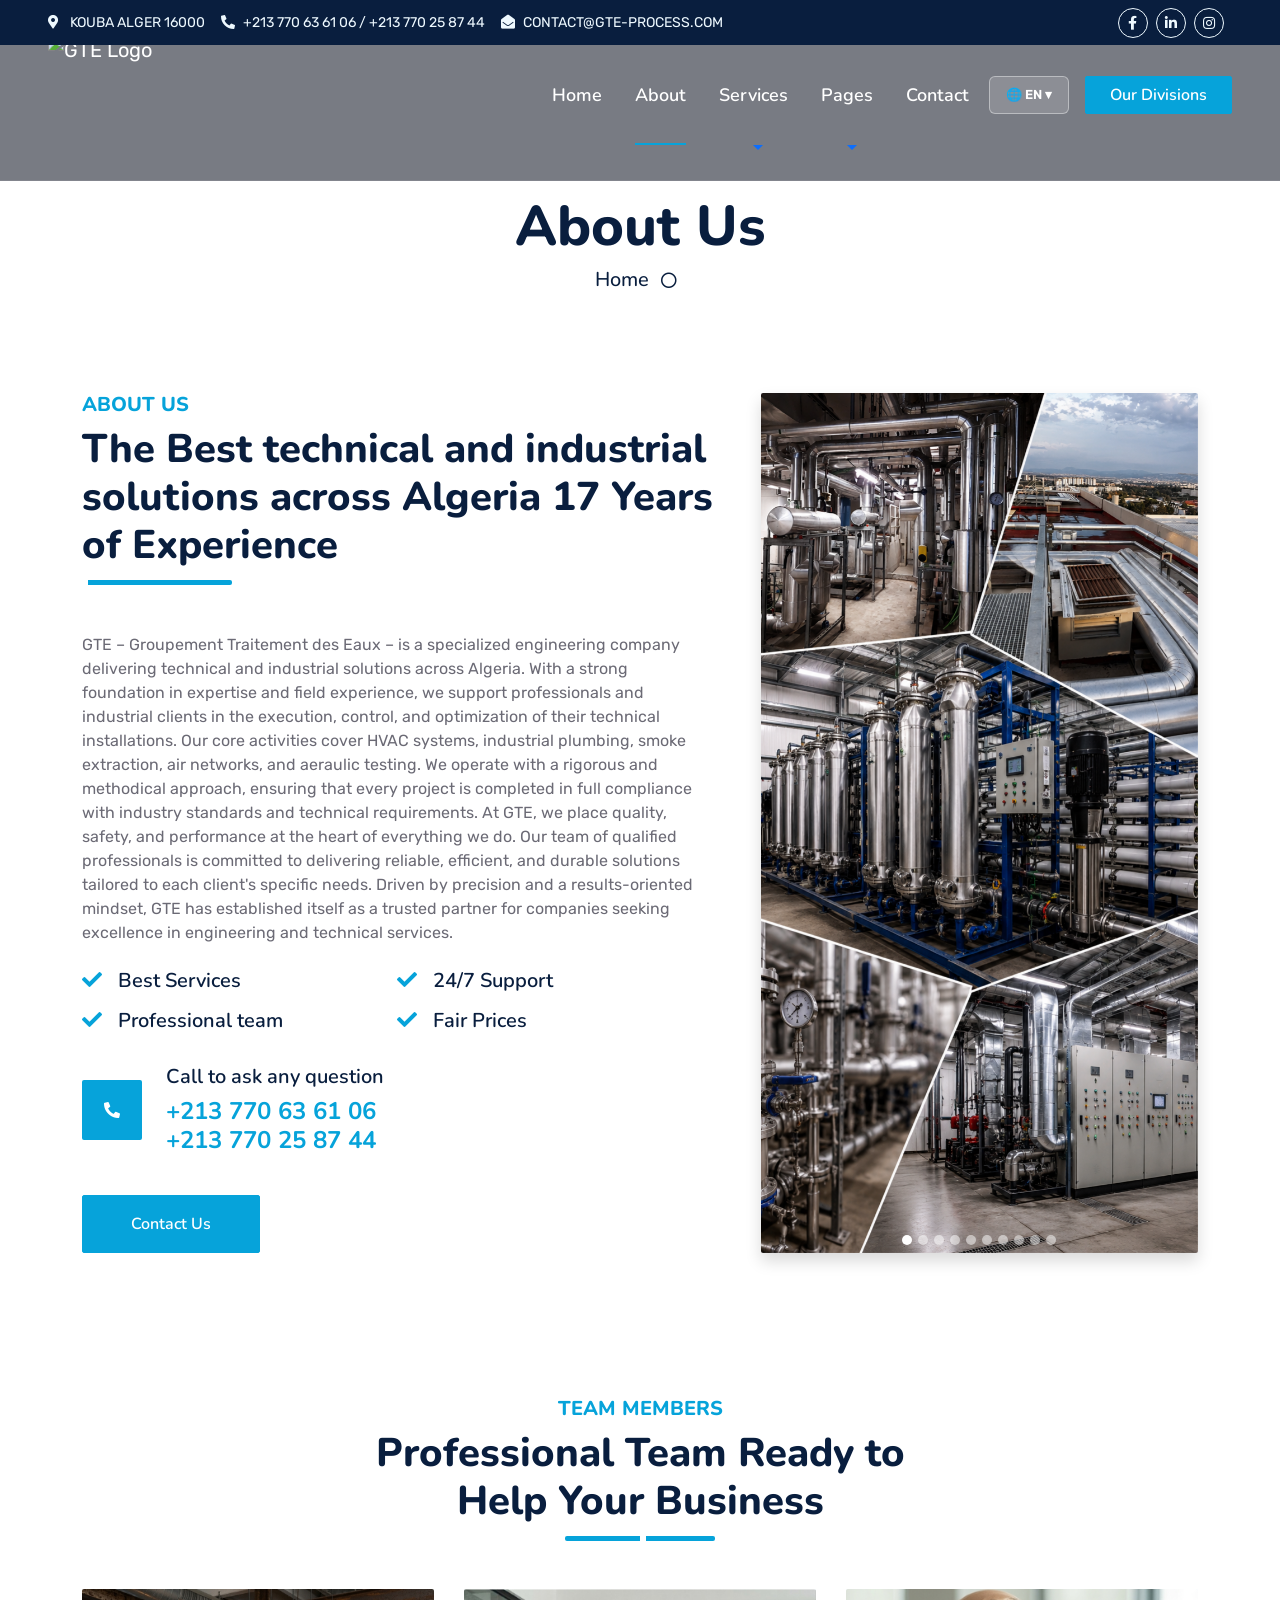
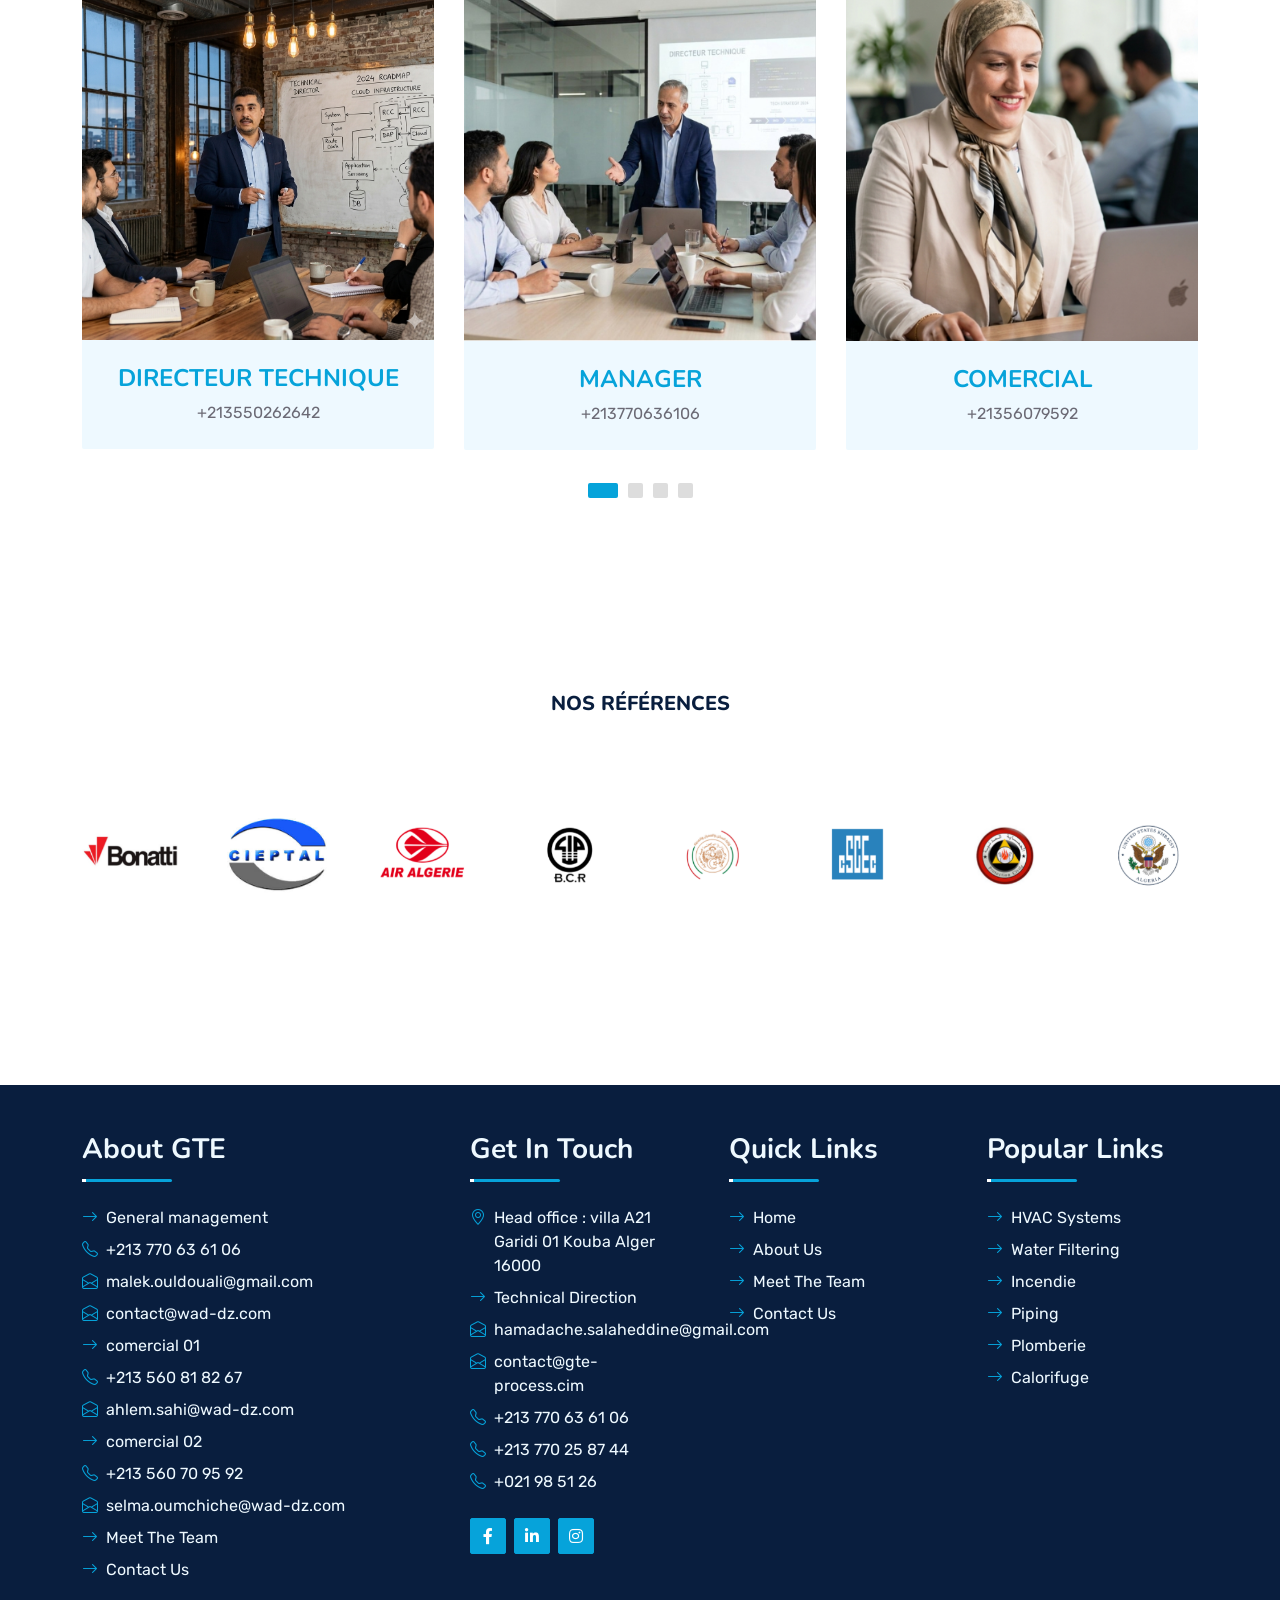
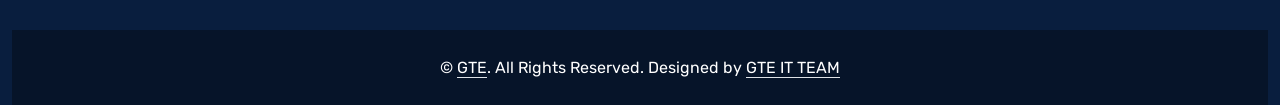
==== about.html @ 1a485844 "quick links fixed" ====
<!DOCTYPE html>
<html lang="en">

<head>
    <meta charset="utf-8">
    <title>about</title>
    <meta content="width=device-width, initial-scale=1.0" name="viewport">
    <meta content="Free HTML Templates" name="keywords">
    <meta content="Free HTML Templates" name="description">

    <!-- Favicon -->
    <link href="img/favicon.ico" rel="icon">

    <!-- Google Web Fonts -->
    <link rel="preconnect" href="https://fonts.googleapis.com">
    <link rel="preconnect" href="https://fonts.gstatic.com" crossorigin>
    <link href="https://fonts.googleapis.com/css2?family=Nunito:wght@400;600;700;800&family=Rubik:wght@400;500;600;700&display=swap" rel="stylesheet">

    <!-- Icon Font Stylesheet -->
    <link href="https://cdnjs.cloudflare.com/ajax/libs/font-awesome/5.10.0/css/all.min.css" rel="stylesheet">
    <link href="https://cdn.jsdelivr.net/npm/bootstrap-icons@1.4.1/font/bootstrap-icons.css" rel="stylesheet">

    <!-- Libraries Stylesheet -->
    <link href="lib/owlcarousel/assets/owl.carousel.min.css" rel="stylesheet">
    <link href="lib/animate/animate.min.css" rel="stylesheet">

    <!-- Customized Bootstrap Stylesheet -->
    <link href="css/bootstrap.min.css" rel="stylesheet">
    <!-- Template Stylesheet -->
    <link href="css/style.css" rel="stylesheet">
    <!-- ===== Android / mobile responsive enhancements (non-structural, CSS only) ===== -->
    <style id="gte-mobile-enhancements">
        /* Prevent horizontal scrolling and keep media inside the viewport */
        @media (max-width: 991.98px) {
            html { -webkit-text-size-adjust: 100%; }
            body { overflow-x: hidden; }
            img, video, iframe, table { max-width: 100%; }
            .container, .container-fluid { padding-left: 16px; padding-right: 16px; }

            /* Logo scales down so the header stays compact on phones */
            .navbar-logo { height: 70px !important; }
            .navbar.custom-navbar,
            nav.navbar { padding-left: 1rem !important; padding-right: 1rem !important; }

            /* Collapsed (hamburger) menu: solid, readable, scrollable for long lists */
            .navbar-collapse {
                background: #1a2e4a;
                border-radius: 12px;
                margin-top: 12px;
                padding: 8px 14px 14px;
                max-height: 78vh;
                overflow-y: auto;
                -webkit-overflow-scrolling: touch;
                box-shadow: 0 12px 40px rgba(0,0,0,.45);
            }
            .navbar-nav .nav-link { padding-top: 11px !important; padding-bottom: 11px !important; }
            .navbar .dropdown-menu { background: rgba(255,255,255,.06); border: 0; }
            .navbar .dropdown-item { white-space: normal; }

            /* Oversized display headings rescaled so text never overflows on small screens */
            .display-1 { font-size: 2.3rem !important; line-height: 1.18; word-wrap: break-word; }
            .display-2 { font-size: 2.0rem !important; line-height: 1.18; }
            .display-3 { font-size: 1.85rem !important; line-height: 1.2; }
            .display-4 { font-size: 1.7rem !important; line-height: 1.2; }

            /* Hero carousel caption: keep content padded and CTAs stacked neatly */
            .carousel-caption { padding-left: 14px; padding-right: 14px; }
            .carousel-caption .btn { margin-bottom: 8px; }

            /* Embedded maps / videos get a sensible mobile height */
            iframe[src*="google.com/maps"],
            iframe[src*="youtube.com"],
            iframe.h-100 { min-height: 280px; }
        }

        @media (max-width: 575.98px) {
            .navbar-logo { height: 58px !important; }
            .display-1 { font-size: 1.85rem !important; }
            .display-2 { font-size: 1.7rem !important; }
            .display-3 { font-size: 1.55rem !important; }
            .display-4 { font-size: 1.45rem !important; }
            h1, .h1 { font-size: 1.7rem; }
            h2, .h2 { font-size: 1.4rem; }
            .carousel-caption h5 { font-size: 0.85rem; }
            /* Stack hero buttons full-width for easier tapping */
            .carousel-caption .btn { display: block; width: 100%; margin-right: 0 !important; }
        }
    </style>
    <!-- ===== end mobile responsive enhancements ===== -->

    <!-- Translation overlay styles -->
    <style>
        #translate-overlay {
            display: none; position: fixed; inset: 0;
            background: rgba(9,30,62,0.55); z-index: 99990;
            align-items: center; justify-content: center;
            flex-direction: column; gap: 16px; backdrop-filter: blur(3px);
        }
        #translate-overlay.active { display: flex; }
        #translate-overlay .tl-spinner {
            width: 48px; height: 48px;
            border: 4px solid rgba(255,255,255,0.2);
            border-top-color: #fff; border-radius: 50%;
            animation: tl-spin 0.7s linear infinite;
        }
        #translate-overlay p { color:#fff; font-family:'Rubik',sans-serif; font-size:0.95rem; margin:0; letter-spacing:1px; }
        @keyframes tl-spin { to { transform: rotate(360deg); } }
    </style>

    <!-- About slideshow sizing (fills the same box as the old single image) -->
    <style id="gte-about-slideshow">
        #about-carousel,
        #about-carousel .carousel-inner,
        #about-carousel .carousel-item { height: 100%; }
        #about-carousel .carousel-item img { width: 100%; height: 100%; object-fit: cover; }
        #about-carousel .carousel-indicators { margin-bottom: .5rem; }
        #about-carousel .carousel-indicators [data-bs-target] {
            width: 10px; height: 10px; border-radius: 50%; border: 0;
        }
    </style>

    <!-- Team slideshow dots (matches the testimonial carousel style) -->
    <style id="gte-team-carousel">
        .team-carousel .owl-dots {
            margin-top: 25px; display: flex; align-items: center; justify-content: center;
        }
        .team-carousel .owl-dot {
            margin: 0 5px; width: 15px; height: 15px;
            background: #DDDDDD; border-radius: 2px; transition: .5s;
        }
        .team-carousel .owl-dot.active { width: 30px; background: var(--primary); }
        .team-carousel .team-item { margin-bottom: 8px; }
    </style>

</head>

<body>
    <!-- Translation Loading Overlay -->
    <div id="translate-overlay">
        <div class="tl-spinner"></div>
        <p id="translate-overlay-msg">Translating…</p>
    </div>

    <!-- Spinner Start -->
    <div id="spinner" class="show bg-dark position-fixed translate-middle w-100 vh-100 top-50 start-50 d-flex align-items-center justify-content-center">
        <div class="spinner"></div>
    </div>
    <!-- Spinner End -->


    <!-- Topbar Start -->
    <div class="container-fluid bg-dark px-5 d-none d-lg-block">
        <div class="row gx-0">
            <div class="col-lg-8 text-center text-lg-start mb-2 mb-lg-0">
                <div class="d-inline-flex align-items-center" style="height: 45px;">
                    <small class="me-3 text-light"><i class="fa fa-map-marker-alt me-2"></i>   KOUBA ALGER 16000</small>
                    <small class="me-3 text-light"><i class="fa fa-phone-alt me-2"></i>+213 770 63 61 06 / +213 770 25 87 44</small>
                    <small class="text-light"><i class="fa fa-envelope-open me-2"></i>CONTACT@GTE-PROCESS.COM</small>
                </div>
            </div>
            <div class="col-lg-4 text-center text-lg-end">
                <div class="d-inline-flex align-items-center" style="height: 45px;">
                    
                    <a class="btn btn-sm btn-outline-light btn-sm-square rounded-circle me-2" href="https://www.facebook.com/share/1PMKxYqSga/"><i class="fab fa-facebook-f fw-normal"></i></a>
                    <a class="btn btn-sm btn-outline-light btn-sm-square rounded-circle me-2" href="https://www.linkedin.com/in/salah-eddine-hamadache-89418013b?utm_source=share_via&utm_content=profile&utm_medium=member_android"><i class="fab fa-linkedin-in fw-normal"></i></a>
                    <a class="btn btn-sm btn-outline-light btn-sm-square rounded-circle me-2" href="https://www.instagram.com/gteengineering1?igsh=YXU2MHc0aWx3aDNh"><i class="fab fa-instagram fw-normal"></i></a>
                    
                </div>
            </div>
        </div>
    </div>
    <!-- Topbar End -->


    <!-- Navbar Start -->
    <div class="container-fluid position-relative p-1" style="z-index: 9;">
        <nav class="navbar navbar-expand-lg navbar-dark custom-navbar px-5 py-4 fixed-top">
    <a href="index.html" class="navbar-brand d-flex align-items-center">
        <img src="img/lg fin.png" alt="GTE Logo" class="navbar-logo" style="height: 120px;">
    </a>

    <button class="navbar-toggler" type="button" data-bs-toggle="collapse" data-bs-target="#navbarCollapse">
        <span class="navbar-toggler-icon"></span>
    </button>

    <div class="collapse navbar-collapse" id="navbarCollapse">
        <div class="navbar-nav ms-auto py-0">
            <a href="index.html" class="nav-item nav-link">Home</a>
            <a href="about.html" class="nav-item nav-link active">About</a>

            <!-- ── SERVICES DROPDOWN ── -->
            <div class="nav-item dropdown">
                <a href="" class="nav-link dropdown-toggle" data-bs-toggle="dropdown">Services</a>
                <div class="dropdown-menu m-0">
                    <a href="hvac.html" class="dropdown-item ">HVAC Systems</a>
                    <a href="waterfiltering.html" class="dropdown-item">Water Treatment</a>
                    <a href="incendie.html" class="dropdown-item">Incendie</a>
                    <a href="calorifuge.html" class="dropdown-item">Calorifuge</a>
                    <a href="plomberie.html" class="dropdown-item">Plomberie</a>
                    <a href="piping.html" class="dropdown-item">Piping</a>
                </div>
            </div>
            <!-- ── END SERVICES DROPDOWN ── -->

            <div class="nav-item dropdown">
                <a href="#" class="nav-link dropdown-toggle" data-bs-toggle="dropdown">Pages</a>
                <div class="dropdown-menu custom-dropdown m-0">
                    <a href="feature.html" class="dropdown-item">Features</a>
                    <a href="team.html" class="dropdown-item">Team</a>
                    <a href="about.html" class="dropdown-item">Free Quote</a>
                    <a href="gallary.html" class="dropdown-item">Gallery</a>
                </div>
            </div>

            <a href="contact.html" class="nav-item nav-link">Contact</a>
        </div>

                <!-- Language Switcher (EN / FR only) -->
                <div style="position:relative; margin-left:12px; z-index:99999;">
                    <button id="langBtn"
                        onclick="var m=document.getElementById('gteLangMenu'); m.style.display=m.style.display==='block'?'none':'block'"
                        style="background:rgba(255,255,255,0.15);
                               border:1px solid rgba(255,255,255,0.4);
                               color:#fff; border-radius:6px;
                               padding:8px 16px; font-size:13px;
                               font-weight:600; cursor:pointer;">
                        🌐 EN ▾
                    </button>
                    <div id="gteLangMenu"
                        style="display:none; position:absolute; top:calc(100% + 8px); right:0;
                               background:#1a2e4a; border:1px solid rgba(255,255,255,0.2);
                               border-radius:10px; min-width:150px; z-index:99999;
                               box-shadow:0 12px 40px rgba(0,0,0,0.6); overflow:hidden;">
                        <a href="javascript:void(0)" onclick="switchLang('en')"
                            style="display:block; padding:13px 18px; color:#fff; font-size:14px;
                                   text-decoration:none; border-bottom:1px solid rgba(255,255,255,0.1);">
                            🇬🇧 &nbsp; English
                        </a>
                        <a href="javascript:void(0)" onclick="switchLang('fr')"
                            style="display:block; padding:13px 18px; color:#fff;
                                   font-size:14px; text-decoration:none;">
                            🇫🇷 &nbsp; Français
                        </a>
                    </div>
                </div>

        <a href="https://wad-dz.com/" target="_blank" class="btn btn-primary ms-3 px-4">
            Our Divisions
        </a>
    </div>
</nav>

        
            <div class="row py-5">
                <div class="col-12 pt-lg-5 mt-lg-5 text-center">
                    <h1 class="display-4 text-dark animated zoomIn">About Us</h1>
                    <a href="" class="h5 text-dark">Home</a>
                    <i class="far fa-circle text-dark px-2"></i>
                    
                </div>
            </div>
        </div>
    </div>
    <!-- Navbar End -->


    <!-- Full Screen Search Start -->
    <div class="modal fade" id="searchModal" tabindex="-1">
        <div class="modal-dialog modal-fullscreen">
            <div class="modal-content" style="background: rgba(9, 30, 62, .7);">
                <div class="modal-header border-0">
                    <button type="button" class="btn bg-white btn-close" data-bs-dismiss="modal" aria-label="Close"></button>
                </div>
                <div class="modal-body d-flex align-items-center justify-content-center">
                    <div class="input-group" style="max-width: 600px;">
                        <input type="text" class="form-control bg-transparent border-primary p-3" placeholder="Type search keyword">
                        <button class="btn btn-primary px-4"><i class="bi bi-search"></i></button>
                    </div>
                </div>
            </div>
        </div>
    </div>
    <!-- Full Screen Search End -->


    <!-- About Start -->
    <div class="container-fluid py-5 wow fadeInUp" data-wow-delay="0.1s">
        <div class="container py-">
            <div class="row g-5">
                <div class="col-lg-7">
                    <div class="section-title position-relative pb-3 mb-5">
                        <h5 class="fw-bold text-primary text-uppercase">About Us</h5>
                        <h1 class="mb-0">The Best technical and industrial solutions across Algeria 17 Years of Experience</h1>
                    </div>
                    <p class="mb-4">GTE – Groupement Traitement des Eaux – is a specialized engineering company delivering technical and industrial solutions across Algeria. With a strong foundation in expertise and field experience, we support professionals and industrial clients in the execution, control, and optimization of their technical installations.

Our core activities cover HVAC systems, industrial plumbing, smoke extraction, air networks, and aeraulic testing. We operate with a rigorous and methodical approach, ensuring that every project is completed in full compliance with industry standards and technical requirements.

At GTE, we place quality, safety, and performance at the heart of everything we do. Our team of qualified professionals is committed to delivering reliable, efficient, and durable solutions tailored to each client's specific needs.

Driven by precision and a results-oriented mindset, GTE has established itself as a trusted partner for companies seeking excellence in engineering and technical services.</p>
                    <div class="row g-0 mb-3">
                        <div class="col-sm-6 wow zoomIn" data-wow-delay="0.2s">
                            <h5 class="mb-3"><i class="fa fa-check text-primary me-3"></i>Best Services</h5>
                            <h5 class="mb-3"><i class="fa fa-check text-primary me-3"></i>Professional team</h5>
                        </div>
                        <div class="col-sm-6 wow zoomIn" data-wow-delay="0.4s">
                            <h5 class="mb-3"><i class="fa fa-check text-primary me-3"></i>24/7 Support</h5>
                            <h5 class="mb-3"><i class="fa fa-check text-primary me-3"></i>Fair Prices</h5>
                        </div>
                    </div>
                    <div class="d-flex align-items-center mb-4 wow fadeIn" data-wow-delay="0.6s">
                        <div class="bg-primary d-flex align-items-center justify-content-center rounded" style="width: 60px; height: 60px;">
                            <i class="fa fa-phone-alt text-white"></i>
                        </div>
                        <div class="ps-4">
                            <h5 class="mb-2">Call to ask any question</h5>
                            <h4 class="text-primary mb-0">+213 770 63 61 06</h4>
                            <h4 class="text-primary mb-0">+213 770 25 87 44</h4>
                        </div>
                    </div>
                    <a href="quote.html" class="btn btn-primary py-3 px-5 mt-3 wow zoomIn" data-wow-delay="0.9s">Contact Us</a>
                </div>
                <div class="col-lg-5" style="min-height: 500px;">
                    <div class="position-relative h-100 wow zoomIn" data-wow-delay="0.9s">
                        <!-- Automatic image slideshow (crossfade, auto-advance every 4s) -->
                        <div id="about-carousel" class="carousel slide carousel-fade position-absolute w-100 h-100 rounded overflow-hidden shadow" data-bs-ride="carousel" data-bs-interval="4000">
                            <div class="carousel-indicators">
                                <button type="button" data-bs-target="#about-carousel" data-bs-slide-to="0" class="active" aria-current="true" aria-label="Slide 1"></button>
                                <button type="button" data-bs-target="#about-carousel" data-bs-slide-to="1" aria-label="Slide 2"></button>
                                <button type="button" data-bs-target="#about-carousel" data-bs-slide-to="2" aria-label="Slide 3"></button>
                                <button type="button" data-bs-target="#about-carousel" data-bs-slide-to="3" aria-label="Slide 4"></button>
                                <button type="button" data-bs-target="#about-carousel" data-bs-slide-to="4" aria-label="Slide 5"></button>
                                <button type="button" data-bs-target="#about-carousel" data-bs-slide-to="5" aria-label="Slide 6"></button>
                                <button type="button" data-bs-target="#about-carousel" data-bs-slide-to="6" aria-label="Slide 7"></button>
                                <button type="button" data-bs-target="#about-carousel" data-bs-slide-to="7" aria-label="Slide 8"></button>
                                <button type="button" data-bs-target="#about-carousel" data-bs-slide-to="8" aria-label="Slide 9"></button>
                                <button type="button" data-bs-target="#about-carousel" data-bs-slide-to="9" aria-label="Slide 10"></button>
                            </div>
                            <div class="carousel-inner">
                                <div class="carousel-item active"><img src="img/about-1.png" alt="GTE"></div>
                                <div class="carousel-item"><img src="img/about-2.jpg" alt="GTE"></div>
                                <div class="carousel-item"><img src="img/about-3.jpeg" alt="GTE"></div>
                                <div class="carousel-item"><img src="img/about-4.jpg" alt="GTE"></div>
                                <div class="carousel-item"><img src="img/about-5.jpeg" alt="GTE"></div>
                                <div class="carousel-item"><img src="img/about-6.jpg" alt="GTE"></div>
                                <div class="carousel-item"><img src="img/about-7.jpg" alt="GTE"></div>
                                <div class="carousel-item"><img src="img/about-8.jpg" alt="GTE"></div>
                                <div class="carousel-item"><img src="img/about-9.jpg" alt="GTE"></div>
                                <div class="carousel-item"><img src="img/about-10.jpg" alt="GTE"></div>
                                 <div class="carousel-item"><img src="img/about-11.jpg" alt="GTE"></div>
                                  <div class="carousel-item"><img src="img/about-12.jpg" alt="GTE"></div>
                                   <div class="carousel-item"><img src="img/about-13.jpg" alt="GTE"></div>
                                    <div class="carousel-item"><img src="img/about-14.jpeg" alt="GTE"></div>
                            </div>
                        </div>
                    </div>
                </div>
            </div>
        </div>
    </div>
    <!-- About End -->


    <!-- Team Start -->
    <div class="container-fluid py-5 wow fadeInUp" data-wow-delay="0.1s">
        <div class="container py-5">
            <div class="section-title text-center position-relative pb-3 mb-5 mx-auto" style="max-width: 600px;">
                <h5 class="fw-bold text-primary text-uppercase">Team Members</h5>
                <h1 class="mb-0">Professional Team Ready to Help Your Business</h1>
            </div>
            <div class="owl-carousel team-carousel wow fadeInUp" data-wow-delay="0.3s">
                <div class="team-item bg-light rounded overflow-hidden">
                    <div class="team-img position-relative overflow-hidden">
                        <img class="img-fluid w-100" src="img/DIRECTEUR TECH.png" alt="">
                        <div class="team-social">
                            <a class="btn btn-lg btn-primary btn-lg-square rounded" href="https://www.facebook.com/share/1GULCcrnba/"><i class="fab fa-facebook-f fw-normal"></i></a>
                            <a class="btn btn-lg btn-primary btn-lg-square rounded" href="https://www.instagram.com/salaheddine_hmd?utm_source=qr&igsh=MWNnc3dmdzI1aXZtNw=="><i class="fab fa-instagram fw-normal"></i></a>
                            <a class="btn btn-lg btn-primary btn-lg-square rounded" href="https://www.linkedin.com/in/salah-eddine-hamadache-89418013b?utm_source=share_via&utm_content=profile&utm_medium=member_android"><i class="fab fa-linkedin-in fw-normal"></i></a>
                        </div>
                    </div>
                    <div class="text-center py-4">
                        <h4 class="text-primary">DIRECTEUR TECHNIQUE</h4>
                        <p class="text-uppercase m-0">+213550262642</p>
                    </div>
                </div>
                <div class="team-item bg-light rounded overflow-hidden">
                    <div class="team-img position-relative overflow-hidden">
                        <img class="img-fluid w-100" src="img/manager.png" alt="">
                        <div class="team-social">
                            <a class="btn btn-lg btn-primary btn-lg-square rounded" href=""><i class="fab fa-facebook-f fw-normal"></i></a>
                            <a class="btn btn-lg btn-primary btn-lg-square rounded" href=""><i class="fab fa-instagram fw-normal"></i></a>
                            <a class="btn btn-lg btn-primary btn-lg-square rounded" href="https://www.linkedin.com/posts/malek-ould-ouali-a826a4241_cherchons-un-ingenieur-pour-la-conception-activity-7320593487995801601-pn2q?utm_source=social_share_send&utm_medium=android_app&rcm=ACoAAEfr4jkBxyL2RcAfNXnGsmYpFXR8Tx1C3U4&utm_campaign=copy_link"><i class="fab fa-linkedin-in fw-normal"></i></a>
                        </div>
                    </div>
                    <div class="text-center py-4">
                        <h4 class="text-primary">MANAGER</h4>
                        <p class="text-uppercase m-0">+213770636106</p>
                    </div>
                </div>
                <div class="team-item bg-light rounded overflow-hidden">
                    <div class="team-img position-relative overflow-hidden">
                        <img class="img-fluid w-100" src="img/COMERCIAL.png" alt="">
                        <div class="team-social">
                            <a class="btn btn-lg btn-primary btn-lg-square rounded" href="https://www.facebook.com/share/1P53tE7Dsu/?mibextid=wwXIfr"><i class="fab fa-facebook-f fw-normal"></i></a>
                            <a class="btn btn-lg btn-primary btn-lg-square rounded" href="https://www.instagram.com/sel__mouche"><i class="fab fa-instagram fw-normal"></i></a>
                            <a class="btn btn-lg btn-primary btn-lg-square rounded" href=""><i class="fab fa-linkedin-in fw-normal"></i></a>
                        </div>
                    </div>
                    <div class="text-center py-4">
                        <h4 class="text-primary">COMERCIAL</h4>
                        <p class="text-uppercase m-0">+21356079592</p>
                    </div>
                </div>
                <div class="team-item bg-light rounded overflow-hidden">
                    <div class="team-img position-relative overflow-hidden">
                        <img class="img-fluid w-100" src="img/AHLAM.png" alt="">
                        <div class="team-social">
                            <a class="btn btn-lg btn-primary btn-lg-square rounded" href="#"><i class="fab fa-facebook-f fw-normal"></i></a>
                            <a class="btn btn-lg btn-primary btn-lg-square rounded" href="#"><i class="fab fa-instagram fw-normal"></i></a>
                            <a class="btn btn-lg btn-primary btn-lg-square rounded" href="#"><i class="fab fa-linkedin-in fw-normal"></i></a>
                        </div>
                    </div>
                    <div class="text-center py-4">
                        <h4 class="text-primary">comercial 2</h4>
                        <p class="text-uppercase m-0">+213 560 81 82 67</p>
                    </div>
                </div>
                <div class="team-item bg-light rounded overflow-hidden">
                    <div class="team-img position-relative overflow-hidden">
                        <img class="img-fluid w-100" src="img/ouss.png" alt="">
                        <div class="team-social">
                            <a class="btn btn-lg btn-primary btn-lg-square rounded" href="#"><i class="fab fa-facebook-f fw-normal"></i></a>
                            <a class="btn btn-lg btn-primary btn-lg-square rounded" href="#"><i class="fab fa-instagram fw-normal"></i></a>
                            <a class="btn btn-lg btn-primary btn-lg-square rounded" href="#"><i class="fab fa-linkedin-in fw-normal"></i></a>
                        </div>
                    </div>
                    <div class="text-center py-4">
                        <h4 class="text-primary">Site Manager</h4>
                        <p class="text-uppercase m-0">+213 696 40 64 96</p>
                    </div>
                </div>
                <div class="team-item bg-light rounded overflow-hidden">
                    <div class="team-img position-relative overflow-hidden">
                        <img class="img-fluid w-100" src="img/mohamed.png" alt="">
                        <div class="team-social">
                            <a class="btn btn-lg btn-primary btn-lg-square rounded" href="#"><i class="fab fa-facebook-f fw-normal"></i></a>
                            <a class="btn btn-lg btn-primary btn-lg-square rounded" href="#"><i class="fab fa-instagram fw-normal"></i></a>
                            <a class="btn btn-lg btn-primary btn-lg-square rounded" href="#"><i class="fab fa-linkedin-in fw-normal"></i></a>
                        </div>
                    </div>
                    <div class="text-center py-4">
                        <h4 class="text-primary">Project Manager</h4>
                        <p class="text-uppercase m-0">+213 560 81 82 50</p>
                    </div>
                </div>
                 <div class="team-item bg-light rounded overflow-hidden">
                    <div class="team-img position-relative overflow-hidden">
                        <img class="img-fluid w-100" src="img/yacine.png" alt="">
                        <div class="team-social">
                            <a class="btn btn-lg btn-primary btn-lg-square rounded" href="#"><i class="fab fa-facebook-f fw-normal"></i></a>
                            <a class="btn btn-lg btn-primary btn-lg-square rounded" href="#"><i class="fab fa-instagram fw-normal"></i></a>
                            <a class="btn btn-lg btn-primary btn-lg-square rounded" href="#"><i class="fab fa-linkedin-in fw-normal"></i></a>
                        </div>
                    </div>
                    <div class="text-center py-4">
                        <h4 class="text-primary">project manager (HCA)</h4>
                        <p class="text-uppercase m-0">+213 560 81 82 54</p>
                    </div>
                </div>
                 <div class="team-item bg-light rounded overflow-hidden">
                    <div class="team-img position-relative overflow-hidden">
                        <img class="img-fluid w-100" src="img/etude.png" alt="">
                        <div class="team-social">
                            <a class="btn btn-lg btn-primary btn-lg-square rounded" href="#"><i class="fab fa-facebook-f fw-normal"></i></a>
                            <a class="btn btn-lg btn-primary btn-lg-square rounded" href="#"><i class="fab fa-instagram fw-normal"></i></a>
                            <a class="btn btn-lg btn-primary btn-lg-square rounded" href="#"><i class="fab fa-linkedin-in fw-normal"></i></a>
                        </div>
                    </div>
                    <div class="text-center py-4">
                        <h4 class="text-primary">Research Engineer</h4>
                        <p class="text-uppercase m-0">+213 776 01 23 09</p>
                    </div>
                </div>
                 <div class="team-item bg-light rounded overflow-hidden">
                    <div class="team-img position-relative overflow-hidden">
                        <img class="img-fluid w-100" src="img/zak.png" alt="">
                        <div class="team-social">
                            <a class="btn btn-lg btn-primary btn-lg-square rounded" href="#"><i class="fab fa-facebook-f fw-normal"></i></a>
                            <a class="btn btn-lg btn-primary btn-lg-square rounded" href="#"><i class="fab fa-instagram fw-normal"></i></a>
                            <a class="btn btn-lg btn-primary btn-lg-square rounded" href="#"><i class="fab fa-linkedin-in fw-normal"></i></a>
                        </div>
                    </div>
                    <div class="text-center py-4">
                        <h4 class="text-primary">Engineering Manager</h4>
                        <p class="text-uppercase m-0">+213 560 81 82 57</p>
                    </div>
                </div>
                <div class="team-item bg-light rounded overflow-hidden">
                    <div class="team-img position-relative overflow-hidden">
                        <img class="img-fluid w-100" src="img/AYMEN.png" alt="">
                        <div class="team-social">
                            <a class="btn btn-lg btn-primary btn-lg-square rounded" href="#"><i class="fab fa-facebook-f fw-normal"></i></a>
                            <a class="btn btn-lg btn-primary btn-lg-square rounded" href="#"><i class="fab fa-instagram fw-normal"></i></a>
                            <a class="btn btn-lg btn-primary btn-lg-square rounded" href="#"><i class="fab fa-linkedin-in fw-normal"></i></a>
                        </div>
                    </div>
                    <div class="text-center py-4">
                        <h4 class="text-primary">HSE Department 1</h4>
                        <p class="text-uppercase m-0">+213 773 29 16 15</p>
                    </div>
                </div>
                <div class="team-item bg-light rounded overflow-hidden">
                    <div class="team-img position-relative overflow-hidden">
                        <img class="img-fluid w-100" src="img/islam.png" alt="">
                        <div class="team-social">
                            <a class="btn btn-lg btn-primary btn-lg-square rounded" href="#"><i class="fab fa-facebook-f fw-normal"></i></a>
                            <a class="btn btn-lg btn-primary btn-lg-square rounded" href="#"><i class="fab fa-instagram fw-normal"></i></a>
                            <a class="btn btn-lg btn-primary btn-lg-square rounded" href="#"><i class="fab fa-linkedin-in fw-normal"></i></a>
                        </div>
                    </div>
                    <div class="text-center py-4">
                        <h4 class="text-primary">HSE Department 2</h4>
                        <p class="text-uppercase m-0">+213 772 04 30 77</p>
                    </div>
                </div>
            </div>
        </div>
    </div>
    <!-- Team End -->


    <!-- Vendor Start -->
  
    <!-- Vendor Start -->
<div class="container-fluid py-5 wow fadeInUp" data-wow-delay="0.1s">
    <h5 class="fw-bold text-center text-uppercase" style="position: relative; top: 50px;">
        Nos Références
    </h5>
</div>

    <div class="container-fluid py-5 wow fadeInUp" data-wow-delay="0.1s">
        <div class="container py-5 mb-5">
            <div class="bg-white">
                <div class="owl-carousel vendor-carousel">
                    <img src="img/client1.png" alt="">
                    <img src="img/client2.jpg" alt="">
                    <img src="img/client3.png" alt="">  
                    <img src="img/client5.png" alt="">
                    <img src="img/client6.png" alt="">
                    <img src="img/client7.png" alt="">
                    <img src="img/client8.png" alt="">
                    <img src="img/client9.png" alt="">
                    <img src="img/client10.png" alt="">
                    <img src="img/client11.png" alt="">
                    <img src="img/client12.png" alt="">
                    <img src="img/client13.png" alt="">
                    <img src="img/client14.png" alt="">
                    <img src="img/client15.png" alt="">
                    <img src="img/client16.png" alt="">
                    <img src="img/client17.png" alt="">
                    <img src="img/client18.png" alt="">
                    <img src="img/client19.png" alt="">
                    <img src="img/client20.png" alt="">
                    <img src="img/client33.png" alt="">
                </div>
            </div>
        </div>
    </div>
    <!-- Vendor End -->
    

    <!-- Footer Start -->
   <div class="container-fluid bg-dark text-light mt-5 wow fadeInUp" data-wow-delay="0.1s">
    <div class="container">
        <div class="row gx-5">
            <div class="col-lg-4 col-md-6 pt-5 mb-5">
                <div class="section-title section-title-sm position-relative pb-3 mb-4">
                    <h3 class="text-light mb-0">About GTE</h3>
                </div>
               <div class="link-animated d-flex flex-column justify-content-start">
                            <a class="text-light mb-2" ><i class="bi bi-arrow-right text-primary me-2"></i>General management</a>
                             <div class="d-flex mb-2">
                            <i class="bi bi-telephone text-primary me-2"></i>
                            <p class="mb-0">+213 770 63 61 06  </p>
                            
                        </div>
                         <div class="d-flex mb-2">
                            <i class="bi bi-envelope-open text-primary me-2"></i>
                            <p class="mb-0">malek.ouldouali@gmail.com</p>
                        </div>
                          <div class="d-flex mb-2">
                            <i class="bi bi-envelope-open text-primary me-2"></i>
                            <p class="mb-0">contact@wad-dz.com</p>
                        </div>
                            <a class="text-light mb-2" ><i class="bi bi-arrow-right text-primary me-2"></i>comercial 01</a>
                             <div class="d-flex mb-2">
                            <i class="bi bi-telephone text-primary me-2"></i>
                            <p class="mb-0">+213 560 81 82 67 </p>
                            
                        </div>
                         <div class="d-flex mb-2">
                            <i class="bi bi-envelope-open text-primary me-2"></i>
                            <p class="mb-0">ahlem.sahi@wad-dz.com</p>
                        </div>
                            <a class="text-light mb-2" ><i class="bi bi-arrow-right text-primary me-2"></i>comercial 02</a>
                              <div class="d-flex mb-2">
                            <i class="bi bi-telephone text-primary me-2"></i>
                            <p class="mb-0">+213 560 70 95 92 </p>
                            
                        </div>
                         <div class="d-flex mb-2">
                            <i class="bi bi-envelope-open text-primary me-2"></i>
                            <p class="mb-0">selma.oumchiche@wad-dz.com</p>
                        </div>

                        
                            <a class="text-light mb-2" ><i class="bi bi-arrow-right text-primary me-2"></i>Meet The Team</a>
                            <a class="text-light" ><i class="bi bi-arrow-right text-primary me-2"></i>Contact Us</a>
                        </div>
                
                
            </div>
            

            <div class="col-lg-8 col-md-6">
                <div class="row gx-5">
                    <div class="col-lg-4 col-md-12 pt-5 mb-5">
                        <div class="section-title section-title-sm position-relative pb-3 mb-4">
                            <h3 class="text-light mb-0">Get In Touch</h3>
                        </div>
                        <div class="d-flex mb-2">
                            <i class="bi bi-geo-alt text-primary me-2"></i>
                            <p class="mb-0">Head office : villa A21  Garidi 01 Kouba Alger 16000</p>
                        </div>
                        <div class="d-flex mb-2">
                            <i class="bi bi-arrow-right text-primary me-2"></i>
                            <p class="mb-0">Technical Direction </p>
                        </div>
                        <div class="d-flex mb-2">
                            <i class="bi bi-envelope-open text-primary me-2"></i>
                            <p class="mb-0">hamadache.salaheddine@gmail.com</p>
                        </div>
                        <div class="d-flex mb-2">
                            <i class="bi bi-envelope-open text-primary me-2"></i>
                            <p class="mb-0">contact@gte-process.cim</p>
                        </div>
                        <div class="d-flex mb-2">
                            <i class="bi bi-telephone text-primary me-2"></i>
                            <p class="mb-0">+213 770 63 61 06  </p>
                            
                        </div>
                        <div class="d-flex mb-2">
                            <i class="bi bi-telephone text-primary me-2"></i>
                            <p class="mb-0">+213 770 25 87 44  </p>
                            
                        </div>
                        <div class="d-flex mb-2">
                            <i class="bi bi-telephone text-primary me-2"></i>
                            <p class="mb-0">+021 98 51 26  </p>
                            
                        </div>
                        <div class="d-flex mt-4">
                            <a class="btn btn-primary btn-square me-2" href="https://www.facebook.com/share/1PMKxYqSga"><i class="fab fa-facebook-f fw-normal"></i></a>
                            <a class="btn btn-primary btn-square me-2" href="https://www.linkedin.com/in/salah-eddine-hamadache-89418013b"><i class="fab fa-linkedin-in fw-normal"></i></a>
                            <a class="btn btn-primary btn-square" href="https://www.instagram.com/gteengineering1"><i class="fab fa-instagram fw-normal"></i></a>
                        </div>
                    </div>

                    <div class="col-lg-4 col-md-12 pt-0 pt-lg-5 mb-5">
                        <div class="section-title section-title-sm position-relative pb-3 mb-4">
                            <h3 class="text-light mb-0">Quick Links</h3>
                        </div>
                        <div class="link-animated d-flex flex-column justify-content-start">
                            <a class="text-light mb-2" href="index.html"><i class="bi bi-arrow-right text-primary me-2"></i>Home</a>
                            <a class="text-light mb-2" href="about.html"><i class="bi bi-arrow-right text-primary me-2"></i>About Us</a>
                            <a class="text-light mb-2" href="about.html"><i class="bi bi-arrow-right text-primary me-2"></i>Meet The Team</a>
                            <a class="text-light" href="contact.html"><i class="bi bi-arrow-right text-primary me-2"></i>Contact Us</a>
                        </div>
                    </div>

                    <div class="col-lg-4 col-md-12 pt-0 pt-lg-5 mb-5">
                        <div class="section-title section-title-sm position-relative pb-3 mb-4">
                            <h3 class="text-light mb-0">Popular Links</h3>
                        </div>
                        <div class="link-animated d-flex flex-column justify-content-start">
                            <a class="text-light mb-2" href="hvac.html"><i class="bi bi-arrow-right text-primary me-2"></i>HVAC Systems</a>
                            <a class="text-light mb-2" href="waterfiltering.html"><i class="bi bi-arrow-right text-primary me-2"></i>Water Filtering</a>
                            <a class="text-light mb-2" href="incendie.html"><i class="bi bi-arrow-right text-primary me-2"></i>Incendie</a>
                            <a class="text-light mb-2" href="piping.html"><i class="bi bi-arrow-right text-primary me-2"></i>Piping</a>
                            <a class="text-light mb-2" href="plomberie.html"><i class="bi bi-arrow-right text-primary me-2"></i>Plomberie</a>
                            <a class="text-light" href="calorifuge.html"><i class="bi bi-arrow-right text-primary me-2"></i>Calorifuge</a>
                        </div>
                    </div>
                </div>
            </div>
        </div>
     
        </div>

<div class="container-fluid text-white" style="background: #061429;">
    <div class="container text-center">
        <div class="row justify-content-center">
            <div class="col-lg-8 col-md-6">
                <div class="d-flex align-items-center justify-content-center" style=" height: 75px;">
                    <p class="mb-0">&copy; <a class="text-white border-bottom" href="index.html">GTE</a>. All Rights Reserved. 
                    Designed by <a class="text-white border-bottom" href="#">GTE IT TEAM</a></p>
                </div>
            </div>
        </div>
    </div>
</div>
    <!-- Footer End -->


    <!-- JavaScript Libraries -->
    <script src="https://code.jquery.com/jquery-3.4.1.min.js"></script>
    <script src="https://cdn.jsdelivr.net/npm/bootstrap@5.0.0/dist/js/bootstrap.bundle.min.js"></script>
    <script src="lib/wow/wow.min.js"></script>
    <script src="lib/easing/easing.min.js"></script>
    <script src="lib/waypoints/waypoints.min.js"></script>
    <script src="lib/counterup/counterup.min.js"></script>
    <script src="lib/owlcarousel/owl.carousel.min.js"></script>

    <!-- Template Javascript -->
    <script src="js/main.js"></script>

    <!-- Team slideshow auto-swipe -->
    <script>
        (function () {
            function initTeam() {
                if (window.jQuery && jQuery.fn.owlCarousel) {
                    jQuery(".team-carousel").owlCarousel({
                        autoplay: true,
                        autoplayTimeout: 3000,
                        autoplayHoverPause: true,
                        smartSpeed: 800,
                        loop: true,
                        margin: 30,
                        dots: true,
                        nav: false,
                        responsive: { 0: { items: 1 }, 576: { items: 2 }, 992: { items: 3 } }
                    });
                } else {
                    setTimeout(initTeam, 200);
                }
            }
            if (document.readyState !== "loading") initTeam();
            else document.addEventListener("DOMContentLoaded", initTeam);
        })();
    </script>

    <script>
document.addEventListener("DOMContentLoaded", function () {
    const navbar = document.querySelector(".custom-navbar");

    // shrink navbar on scroll
    window.addEventListener("scroll", function () {
        if (window.scrollY > 50) {
            navbar.classList.add("scrolled");
        } else {
            navbar.classList.remove("scrolled");
        }
    });

    // close mobile menu after click
    document.querySelectorAll(".nav-link").forEach(link => {
        link.addEventListener("click", () => {
            const navbarCollapse = document.querySelector(".navbar-collapse");
            if (navbarCollapse.classList.contains("show")) {
                new bootstrap.Collapse(navbarCollapse).hide();
            }
        });
    });
});

</script>

    <!-- Translation Engine — EN / FR only, parallel fetch -->
    <script>
    (function () {
        var SKIP_TAGS = new Set(['SCRIPT','STYLE','NOSCRIPT','IFRAME','SVG','PATH','IMG','VIDEO','CANVAS','INPUT','TEXTAREA','SELECT','BUTTON','OPTION']);
        var overlay    = document.getElementById('translate-overlay');
        var overlayMsg = document.getElementById('translate-overlay-msg');
        var currentLang = 'en';

        function getTextNodes() {
            var walker = document.createTreeWalker(document.body, NodeFilter.SHOW_TEXT, {
                acceptNode: function (node) {
                    if (!node.nodeValue.trim()) return NodeFilter.FILTER_REJECT;
                    var parent = node.parentElement;
                    if (!parent) return NodeFilter.FILTER_REJECT;
                    if (SKIP_TAGS.has(parent.tagName)) return NodeFilter.FILTER_REJECT;
                    if (parent.closest('#gteLangMenu') || parent.closest('#langBtn')) return NodeFilter.FILTER_REJECT;
                    if (parent.closest('#translate-overlay')) return NodeFilter.FILTER_REJECT;
                    return NodeFilter.FILTER_ACCEPT;
                }
            });
            var nodes = [], node;
            while ((node = walker.nextNode())) nodes.push(node);
            return nodes;
        }

        var API = 'https://translate.googleapis.com/translate_a/single?client=gtx&sl=auto&dt=t&q=';
        var GTE_FR_OVERRIDES = { 'home': 'Accueil' };
        function translateText(text, lang) {
            if (lang === 'fr') {
                var __k = text.trim().toLowerCase();
                if (GTE_FR_OVERRIDES.hasOwnProperty(__k)) {
                    return Promise.resolve(text.replace(text.trim(), GTE_FR_OVERRIDES[__k]));
                }
            }
            return fetch(API + encodeURIComponent(text) + '&tl=' + lang)
                .then(function (r) { return r.json(); })
                .then(function (d) { return d[0].map(function (s) { return s[0]; }).join(''); })
                .catch(function () { return text; });
        }

        async function translatePage(lang) {
            if (lang === currentLang) { closeLangMenu(); return; }
            overlayMsg.textContent = lang === 'fr' ? 'Traduction en cours…' : 'Translating…';
            overlay.classList.add('active');
            var nodes = getTextNodes();
            nodes.forEach(function (node) { if (!node._originalText) node._originalText = node.nodeValue; });
            try {
                if (lang === 'en') {
                    nodes.forEach(function (node) { node.nodeValue = node._originalText; });
                } else {
                    var results = await Promise.all(nodes.map(function (node) { return translateText(node._originalText, lang); }));
                    results.forEach(function (translated, i) { nodes[i].nodeValue = translated; });
                }
                currentLang = lang;
                var btn = document.getElementById('langBtn');
                if (btn) btn.textContent = lang.toUpperCase() + ' ▾';
                try { localStorage.setItem('gte_lang', lang); } catch(e) {}
            } catch (err) { console.warn('Translation failed:', err); }
            overlay.classList.remove('active');
            closeLangMenu();
        }

        function closeLangMenu() { var menu = document.getElementById('gteLangMenu'); if (menu) menu.style.display = 'none'; }
        document.addEventListener('click', function (e) { if (!e.target.closest('#langBtn') && !e.target.closest('#gteLangMenu')) closeLangMenu(); });
        window.switchLang = function (lang) { translatePage(lang); };
        window.addEventListener('load', function () {
            try { var saved = localStorage.getItem('gte_lang'); if (saved && saved !== 'en') translatePage(saved); } catch(e) {}
        });
    })();
    </script>

</body>

</html>
---- css/style.css ----
/********** Template CSS **********/
:root {
    --primary: #06A3DA;
    --secondary: #34AD54;
    --light: #EEF9FF;
    --dark: #091E3E;
}

html {
  scroll-behavior: smooth;
}
* {
  transition: all 0.3s ease;
}
.smooth-element {
  transform: translateZ(0);
  will-change: transform;
}
body {
  overflow-x: hidden;
}


/*** Spinner ***/
.spinner {
    width: 40px;
    height: 40px;
    background: var(--primary);
    margin: 100px auto;
    -webkit-animation: sk-rotateplane 1.2s infinite ease-in-out;
    animation: sk-rotateplane 1.2s infinite ease-in-out;
}

@-webkit-keyframes sk-rotateplane {
    0% {
        -webkit-transform: perspective(120px)
    }
    50% {
        -webkit-transform: perspective(120px) rotateY(180deg)
    }
    100% {
        -webkit-transform: perspective(120px) rotateY(180deg) rotateX(180deg)
    }
}

@keyframes sk-rotateplane {
    0% {
        transform: perspective(120px) rotateX(0deg) rotateY(0deg);
        -webkit-transform: perspective(120px) rotateX(0deg) rotateY(0deg)
    }
    50% {
        transform: perspective(120px) rotateX(-180.1deg) rotateY(0deg);
        -webkit-transform: perspective(120px) rotateX(-180.1deg) rotateY(0deg)
    }
    100% {
        transform: perspective(120px) rotateX(-180deg) rotateY(-179.9deg);
        -webkit-transform: perspective(120px) rotateX(-180deg) rotateY(-179.9deg);
    }
}

#spinner {
    opacity: 0;
    visibility: hidden;
    transition: opacity .5s ease-out, visibility 0s linear .5s;
    z-index: 99999;
}

#spinner.show {
    transition: opacity .5s ease-out, visibility 0s linear 0s;
    visibility: visible;
    opacity: 1;
}


/*** Heading ***/
h1,
h2,
.fw-bold {
    font-weight: 800 !important;
}

h3,
h4,
.fw-semi-bold {
    font-weight: 700 !important;
}

h5,
h6,
.fw-medium {
    font-weight: 600 !important;
}


/*** Button ***/
.btn {
    font-family: 'Nunito', sans-serif;
    font-weight: 600;
    transition: .5s;
}

.btn-primary,
.btn-secondary {
    color: #FFFFFF;
    box-shadow: inset 0 0 0 50px transparent;
}

.btn-primary:hover {
    box-shadow: inset 0 0 0 0 var(--primary);
}

.btn-secondary:hover {
    box-shadow: inset 0 0 0 0 var(--secondary);
}

.btn-square {
    width: 36px;
    height: 36px;
}

.btn-sm-square {
    width: 30px;
    height: 30px;
}

.btn-lg-square {
    width: 48px;
    height: 48px;
}

.btn-square,
.btn-sm-square,
.btn-lg-square {
    padding-left: 0;
    padding-right: 0;
    text-align: center;
}


/*** Navbar ***/
.navbar-dark .navbar-nav .nav-link {
    font-family: 'Nunito', sans-serif;
    position: relative;
    margin-left: 25px;
    padding: 35px 0;
    color: #FFFFFF;
    font-size: 18px;
    font-weight: 600;
    outline: none;
    transition: .5s;
}

.sticky-top.navbar-dark .navbar-nav .nav-link {
    padding: 20px 0;
    color: var(--dark);
}

.navbar-dark .navbar-nav .nav-link:hover,
.navbar-dark .navbar-nav .nav-link.active {
    color: var(--primary);
}

.navbar-dark .navbar-brand h1 {
    color: #FFFFFF;
}

.navbar-dark .navbar-toggler {
    color: var(--primary) !important;
    border-color: var(--primary) !important;
}

@media (max-width: 991.98px) {
    .sticky-top.navbar-dark {
        position: relative;
        background: #FFFFFF;
    }

    .navbar-dark .navbar-nav .nav-link,
    .navbar-dark .navbar-nav .nav-link.show,
    .sticky-top.navbar-dark .navbar-nav .nav-link {
        padding: 10px 0;
        color: var(--dark);
    }

    .navbar-dark .navbar-brand h1 {
        color: var(--primary);
    }
}

@media (min-width: 992px) {
    .navbar-dark {
        position: absolute;
        width: 100%;
        top: 0;
        left: 0;
        border-bottom: 1px solid rgba(256, 256, 256, .1);
        z-index: 999;
    }
    
    .sticky-top.navbar-dark {
        position: fixed;
        background: #FFFFFF;
    }

    .navbar-dark .navbar-nav .nav-link::before {
        position: absolute;
        content: "";
        width: 0;
        height: 2px;
        bottom: -1px;
        left: 50%;
        background: var(--primary);
        transition: .5s;
    }
    .navbar-nav .nav-link.dropdown-toggle::after {
    background: transparent !important;
    border-top: 0.3em solid #0d6efd; /* This makes the arrow blue */
    border-right: 0.3em solid transparent;
    border-left: 0.3em solid transparent;
}

    .navbar-dark .navbar-nav .nav-link:hover::before,
    .navbar-dark .navbar-nav .nav-link.active::before {
        width: 100%;
        left: 0;
    }

    .navbar-dark .navbar-nav .nav-link.nav-contact::before {
        display: none;
    }

    .sticky-top.navbar-dark .navbar-brand h1 {
        color: var(--primary);
    }
}


/*** Carousel ***/
.carousel-caption {
    top: 0;
    left: 0;
    right: 0;
    bottom: 0;
    background: rgba(78, 90, 108, 0.7);
    z-index: 1;
}

@media (max-width: 576px) {
    .carousel-caption h5 {
        font-size: 14px;
        font-weight: 500 !important;
    }

    .carousel-caption h1 {
        font-size: 30px;
        font-weight: 600 !important;
    }
}

.carousel-control-prev,
.carousel-control-next {
    width: 10%;
}

.carousel-control-prev-icon,
.carousel-control-next-icon {
    width: 3rem;
    height: 3rem;
}


/*** Section Title ***/
.section-title::before {
    position: absolute;
    content: "";
    width: 150px;
    height: 5px;
    left: 0;
    bottom: 0;
    background: var(--primary);
    border-radius: 2px;
}

.section-title.text-center::before {
    left: 50%;
    margin-left: -75px;
}

.section-title.section-title-sm::before {
    width: 90px;
    height: 3px;
}

.section-title::after {
    position: absolute;
    content: "";
    width: 6px;
    height: 5px;
    bottom: 0px;
    background: #FFFFFF;
    -webkit-animation: section-title-run 5s infinite linear;
    animation: section-title-run 5s infinite linear;
}

.section-title.section-title-sm::after {
    width: 4px;
    height: 3px;
}

.section-title.text-center::after {
    -webkit-animation: section-title-run-center 5s infinite linear;
    animation: section-title-run-center 5s infinite linear;
}

.section-title.section-title-sm::after {
    -webkit-animation: section-title-run-sm 5s infinite linear;
    animation: section-title-run-sm 5s infinite linear;
}

@-webkit-keyframes section-title-run {
    0% {left: 0; } 50% { left : 145px; } 100% { left: 0; }
}

@-webkit-keyframes section-title-run-center {
    0% { left: 50%; margin-left: -75px; } 50% { left : 50%; margin-left: 45px; } 100% { left: 50%; margin-left: -75px; }
}

@-webkit-keyframes section-title-run-sm {
    0% {left: 0; } 50% { left : 85px; } 100% { left: 0; }
}


/*** Service ***/
.service-item {
    position: relative;
    height: 300px;
    padding: 0 30px;
    transition: .5s;
}

.service-item .service-icon {
    margin-bottom: 30px;
    width: 60px;
    height: 60px;
    display: flex;
    align-items: center;
    justify-content: center;
    background: var(--primary);
    border-radius: 2px;
    transform: rotate(-45deg);
}

.service-item .service-icon i {
    transform: rotate(45deg);
}

.service-item a.btn {
    position: absolute;
    width: 60px;
    bottom: -48px;
    left: 50%;
    margin-left: -30px;
    opacity: 0;
}

.service-item:hover a.btn {
    bottom: -24px;
    opacity: 1;
}


/*** Testimonial ***/
.testimonial-carousel .owl-dots {
    margin-top: 15px;
    display: flex;
    align-items: flex-end;
    justify-content: center;
}

.testimonial-carousel .owl-dot {
    position: relative;
    display: inline-block;
    margin: 0 5px;
    width: 15px;
    height: 15px;
    background: #DDDDDD;
    border-radius: 2px;
    transition: .5s;
}

.testimonial-carousel .owl-dot.active {
    width: 30px;
    background: var(--primary);
}

.testimonial-carousel .owl-item.center {
    position: relative;
    z-index: 1;
}

.testimonial-carousel .owl-item .testimonial-item {
    transition: .5s;
}

.testimonial-carousel .owl-item.center .testimonial-item {
    background: #FFFFFF !important;
    box-shadow: 0 0 30px #DDDDDD;
}


/*** Team ***/
.team-item {
    transition: .5s;
}

.team-social {
    position: absolute;
    width: 100%;
    height: 100%;
    top: 0;
    left: 0;
    display: flex;
    align-items: center;
    justify-content: center;
    transition: .5s;
}

.team-social a.btn {
    position: relative;
    margin: 0 3px;
    margin-top: 100px;
    opacity: 0;
}

.team-item:hover {
    box-shadow: 0 0 30px #DDDDDD;
}

.team-item:hover .team-social {
    background: rgba(9, 30, 62, .7);
}

.team-item:hover .team-social a.btn:first-child {
    opacity: 1;
    margin-top: 0;
    transition: .3s 0s;
}

.team-item:hover .team-social a.btn:nth-child(2) {
    opacity: 1;
    margin-top: 0;
    transition: .3s .05s;
}

.team-item:hover .team-social a.btn:nth-child(3) {
    opacity: 1;
    margin-top: 0;
    transition: .3s .1s;
}

.team-item:hover .team-social a.btn:nth-child(4) {
    opacity: 1;
    margin-top: 0;
    transition: .3s .15s;
}

.team-item .team-img img {
    transition: .5s;
}

.team-item:hover .team-img img {
    transform: scale(1.15);
}


/*** Miscellaneous ***/
@media (min-width: 991.98px) {
    .facts {
        position: relative;
        margin-top: -75px;
        z-index: 1;
    }
}

.back-to-top {
    position: fixed;
    display: none;
    right: 45px;
    bottom: 45px;
    z-index: 99;
}

.bg-header {
    background: linear-gradient(rgba(88, 145, 232, 0.7), rgba(230, 232, 236, 0.7)), url(../img/carousel-1.jpg) center center no-repeat;
    background-size: cover;
}

.link-animated a {
    transition: .5s;
}

.link-animated a:hover {
    padding-left: 10px;
}

@media (min-width: 767.98px) {
    .footer-about {
        margin-bottom: -75px;
    }
}
.navbar {
    position: fixed;
    top: 0;
    left: 0;
    width: 100%;
    z-index: 999;
}
.navbar-brand img {
    height: 10px;
    width: auto;
}

@media (max-width: 768px) {
    .navbar-brand img {
        height: 40px;
    }
}
/* SOCIAL ICON HOVER ANIMATION */
.btn-sm-square {
    transition: all 0.3s ease;
}

.btn-sm-square:hover {
    transform: translateY(-5px) scale(1.1);
    background-color: #0A66C2; /* LinkedIn blue */
    border-color: #0A66C2;
    color: #fff;
    box-shadow: 0 8px 20px rgba(10, 102, 194, 0.4);
}

/* OPTIONAL: animate icon inside */
.btn-sm-square i {
    transition: transform 0.3s ease;
}

.btn-sm-square:hover i {
    transform: scale(1.2);
}

/* Fix topbar clickable issue */
.container-fluid.bg-dark {
    position: relative;
    z-index: 99;
}

/* Push navbar below */
.navbar {
    position: relative;
    z-index: 1;
}

.gradient-text {
    background: linear-gradient(90deg, #0B2A5B, #0F4C81, #1C7FA6, #3CC6D3);
    -webkit-background-clip: text;
    -webkit-text-fill-color: transparent;
}

/* ===============================
   NAVBAR — SINGLE SOURCE OF TRUTH
   =============================== */
.custom-navbar {
    position: fixed;
    top: 0;
    left: 0;
    width: 100%;
    z-index: 9999;

    background: rgba(10, 15, 30, 0.55);
    backdrop-filter: blur(14px);
    -webkit-backdrop-filter: blur(14px);
    border-bottom: 1px solid rgba(255, 255, 255, 0.08);

    padding: 30px 48px 20px !important;   /* top 30 · sides 48 · bottom 20 — locked */
    transition: all 0.35s ease;
}

/* scroll state */
.custom-navbar.scrolled {
    background: rgba(10, 15, 30, 0.92);
    box-shadow: 0 10px 30px rgba(0, 0, 0, 0.25);
    padding: 12px 48px !important;        /* sides stay 48 so it never shifts */
}

.custom-navbar.scrolled .navbar-logo {
    height: 55px;
}

/* logo */
.navbar-logo {
    margin-top: 0;
    padding: 0;
    transition: transform 0.7s ease;
}
.navbar-logo:hover {
    transform: scale(1.15);
}

/* nav links */
.custom-navbar .nav-link {
    color: #fff !important;
    font-weight: 600;
    position: relative;
    margin: 0 8px;
    transition: 0.3s;
}
.custom-navbar .nav-link:hover {
    color: #0d6efd !important;
}

/* underline animation */
.custom-navbar .nav-link::after {
    content: "";
    position: absolute;
    bottom: -6px;
    left: 50%;
    width: 0%;
    height: 2px;
    background: #0d6efd;
    transform: translateX(-50%);
    transition: 0.3s ease;
}
.custom-navbar .nav-link:hover::after {
    width: 70%;
}

/* dropdown open on hover (desktop) */
.navbar .dropdown-menu {
    display: block;
    opacity: 0;
    visibility: hidden;
    transform: translateY(12px);
    pointer-events: none;
    margin-top: 10px;
    border: none;
    border-radius: 12px;
    box-shadow: 0 10px 30px rgba(0, 0, 0, 0.15);
    transition: all 0.25s ease;
}
.navbar .dropdown:hover .dropdown-menu {
    opacity: 1;
    visibility: visible;
    transform: translateY(0);
    pointer-events: auto;
}
.dropdown-menu .dropdown-item {
    padding: 10px 16px;
    font-weight: 500;
    transition: 0.2s;
}
.dropdown-menu .dropdown-item:hover,
.dropdown-item.active,
.dropdown-item:active {
    background: #0d6efd !important;
    color: #fff !important;
}

/* mobile */
@media (max-width: 991.98px) {
    .custom-navbar {
        background: rgba(228, 232, 244, 0.98);
        backdrop-filter: none;
        -webkit-backdrop-filter: none;
        padding: 14px 16px !important;
    }
    .custom-navbar .nav-link {
        color: var(--dark) !important;
    }
    .navbar .dropdown-menu {
        opacity: 1 !important;
        visibility: visible !important;
        transform: none !important;
        pointer-events: auto !important;
        position: static;
        box-shadow: none;
    }
}

#water-gallery-root .portrait-gallery {
    /* Perspective creates the 3D 'Zoom' effect when Z-axis changes */
    perspective: 1500px;
    display: flex;
    align-items: center;
    justify-content: center;
}

#water-gallery-root .card-item {
    /* Ensure the grow effect expands from the middle */
    transform-origin: center center;
    transition: filter 0.6s ease, border-color 0.6s ease;
    
    /* Technical sharp border consistent with WAD Engineering style */
    border: 1px solid rgba(255, 255, 255, 0.1);
    will-change: transform, filter;
}

#water-gallery-root .card-item.active {
    /* Technical Cyan glow for the zoomed card */
    border-color: #696666;
    box-shadow: 0 0 60px rgba(0, 242, 255, 0.35);
    filter: grayscale(0) brightness(1.1) contrast(1.1);
}
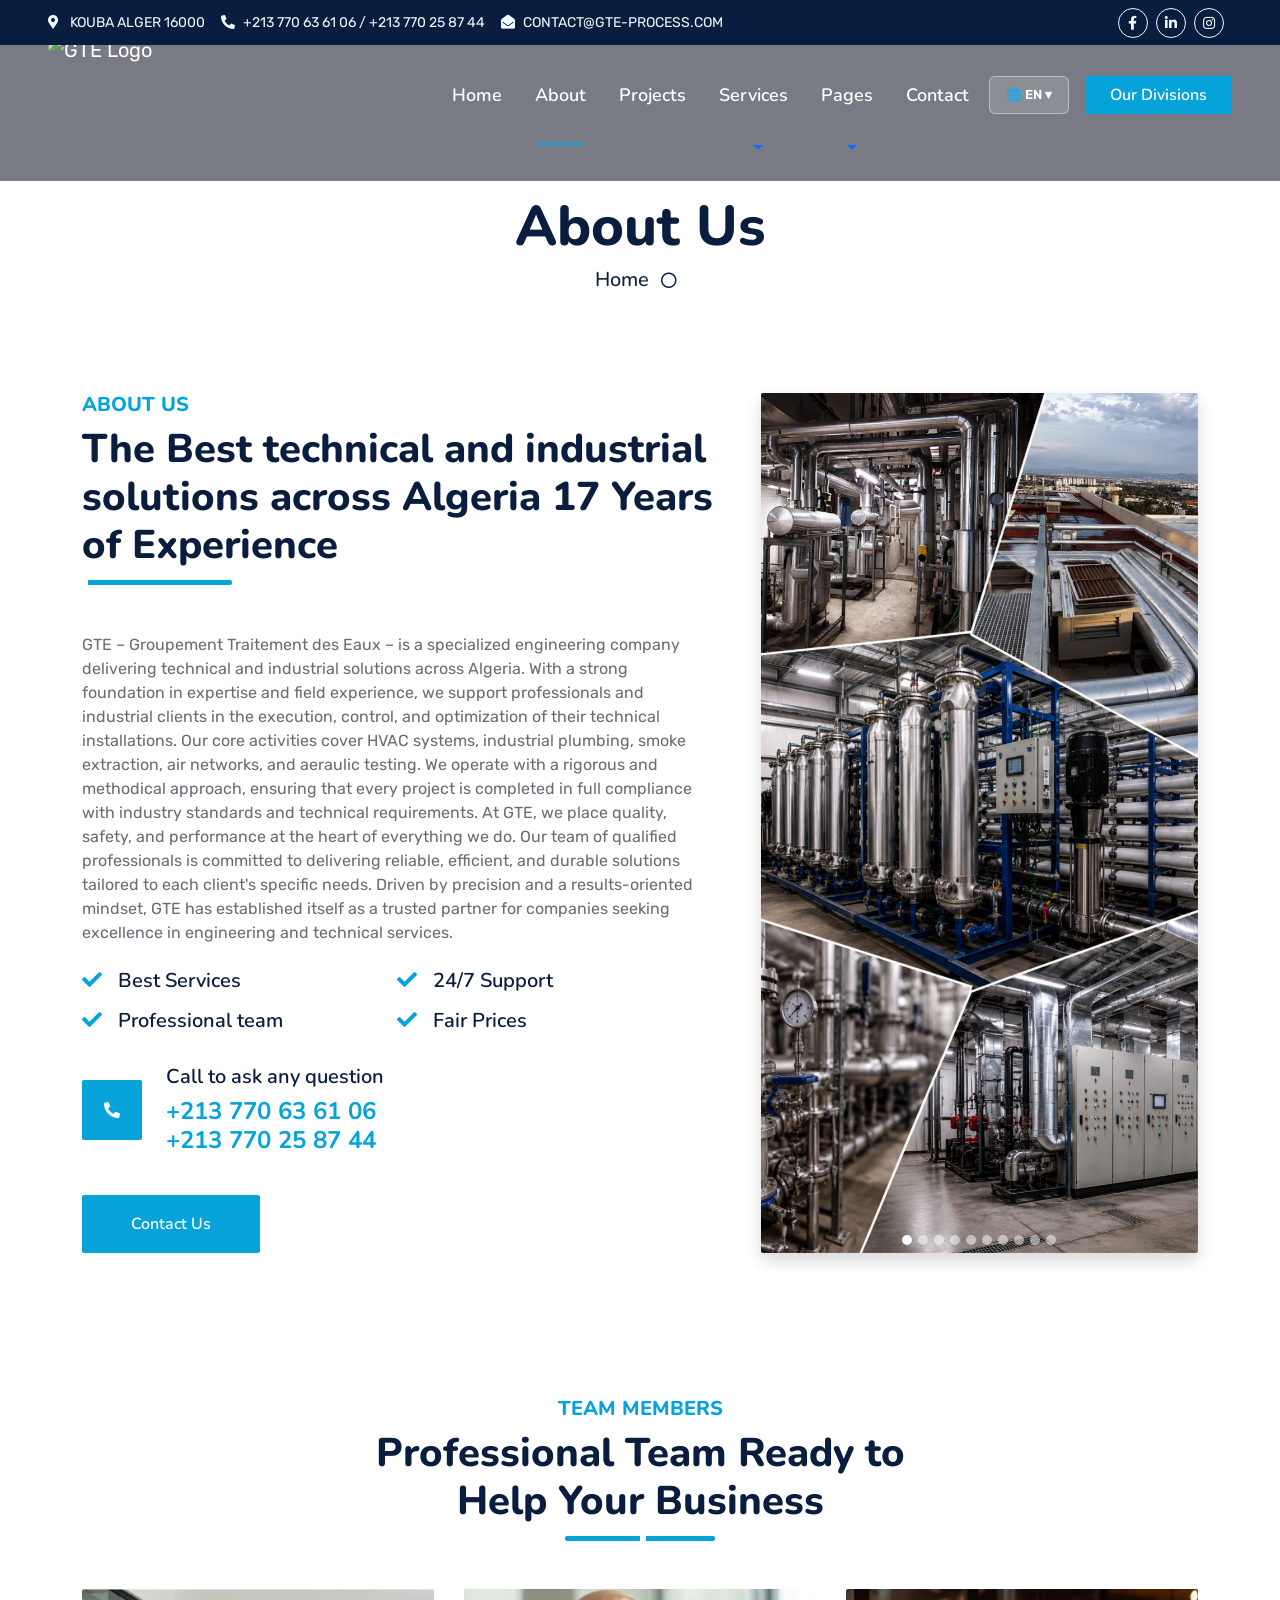
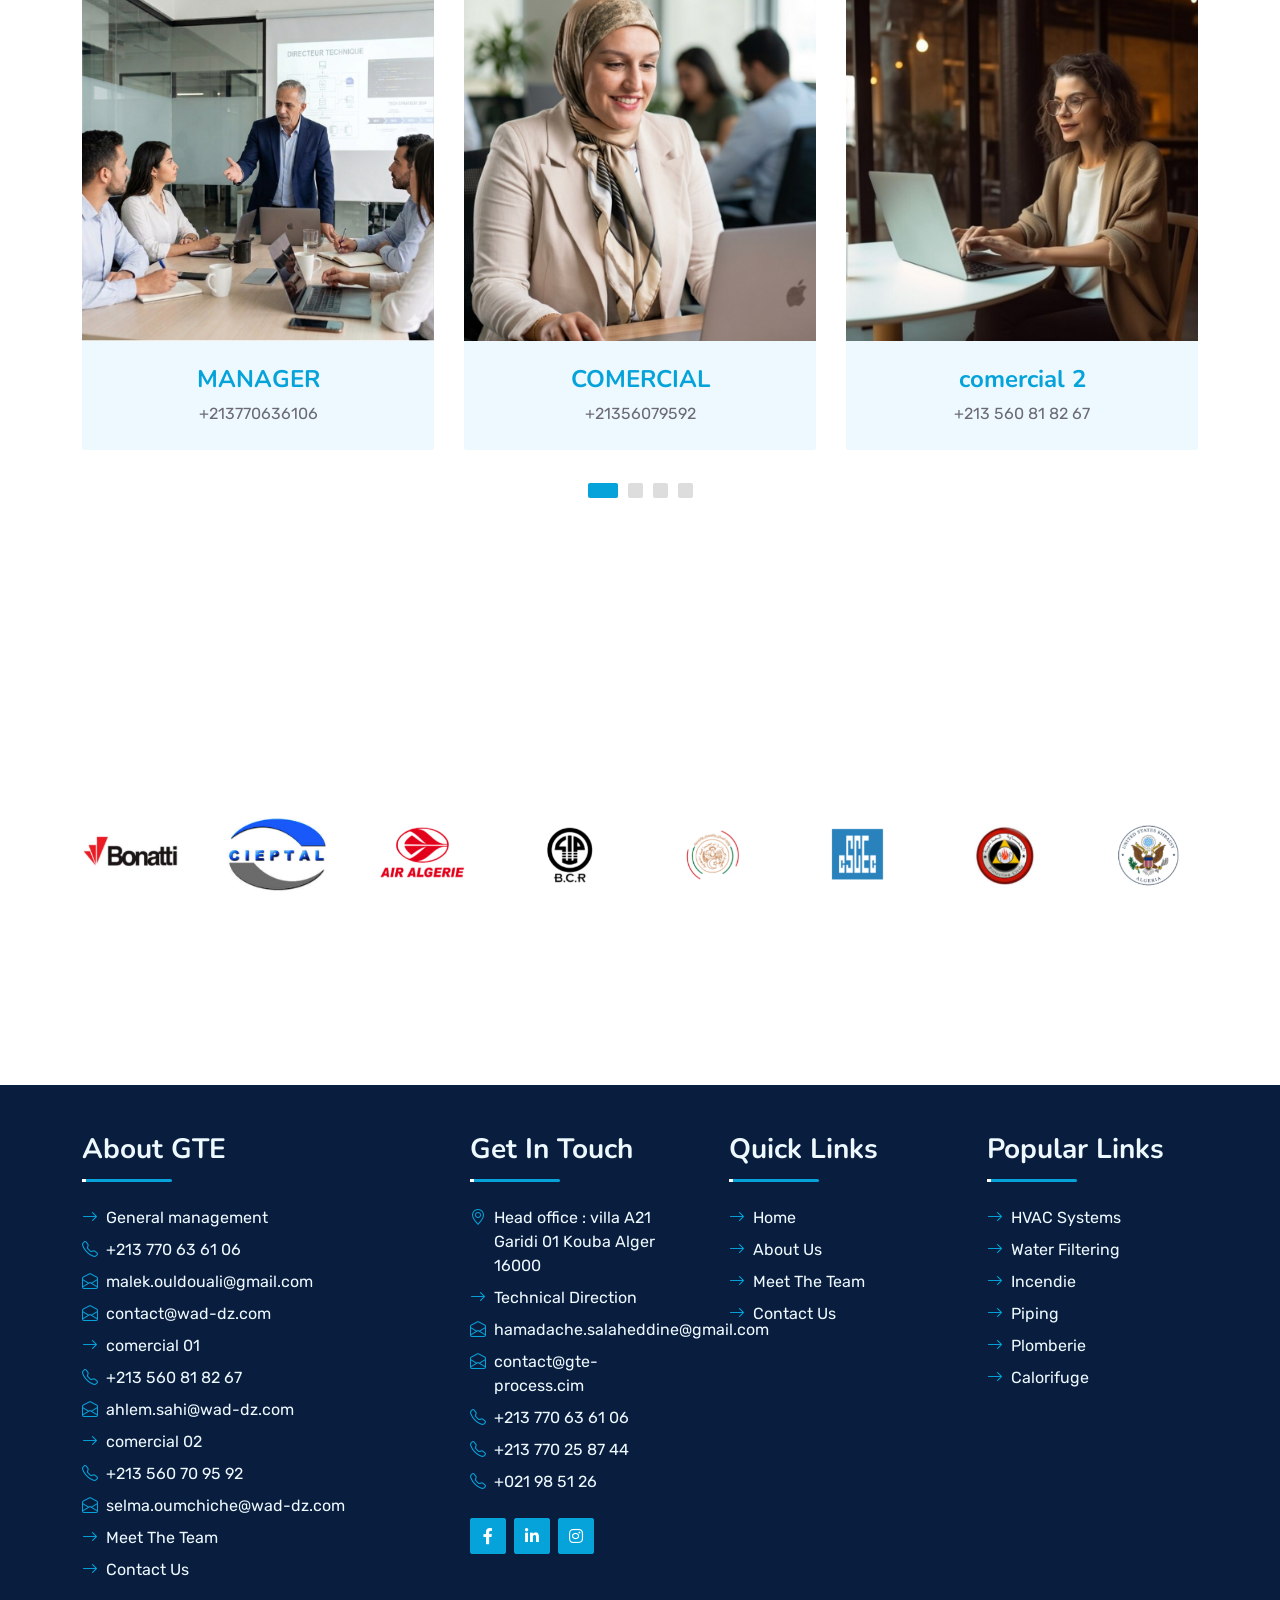
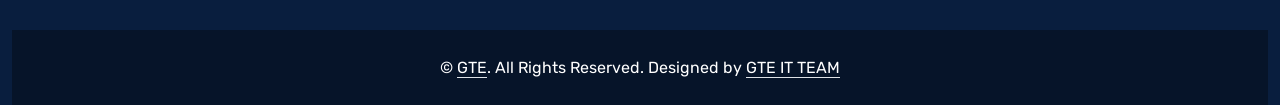
==== commit 061cd8cf: "update" ====
--- a/about.html
+++ b/about.html
@@ -187,6 +187,7 @@
         <div class="navbar-nav ms-auto py-0">
             <a href="index.html" class="nav-item nav-link">Home</a>
             <a href="about.html" class="nav-item nav-link active">About</a>
+            <a href="projects.html" class="nav-item nav-link">Projects</a>
 
             <!-- ── SERVICES DROPDOWN ── -->
             <div class="nav-item dropdown">
--- a/css/style.css
+++ b/css/style.css
@@ -708,4 +708,26 @@
     border-color: #696666;
     box-shadow: 0 0 60px rgba(0, 242, 255, 0.35);
     filter: grayscale(0) brightness(1.1) contrast(1.1);
-} +} 
+.proj-header {
+  display: flex;
+  align-items: center;
+  gap: 35px;
+}
+
+.proj-logo {
+  height: 100px;   /* adjust to your logo */
+  width: auto;
+   margin-top: -30px;   /* increase the number to move it higher */
+}
+
+/* ===== Continuous logo animations (always running) ===== */
+
+
+
+/* 6. Glow pulse (great on dark backgrounds) */
+.proj-logo { animation: logoFloat 3s ease-in-out infinite; }
+@keyframes logoFloat {
+  0%, 100% { transform: translateY(0); }
+  50%      { transform: translateY(-8px); }
+}
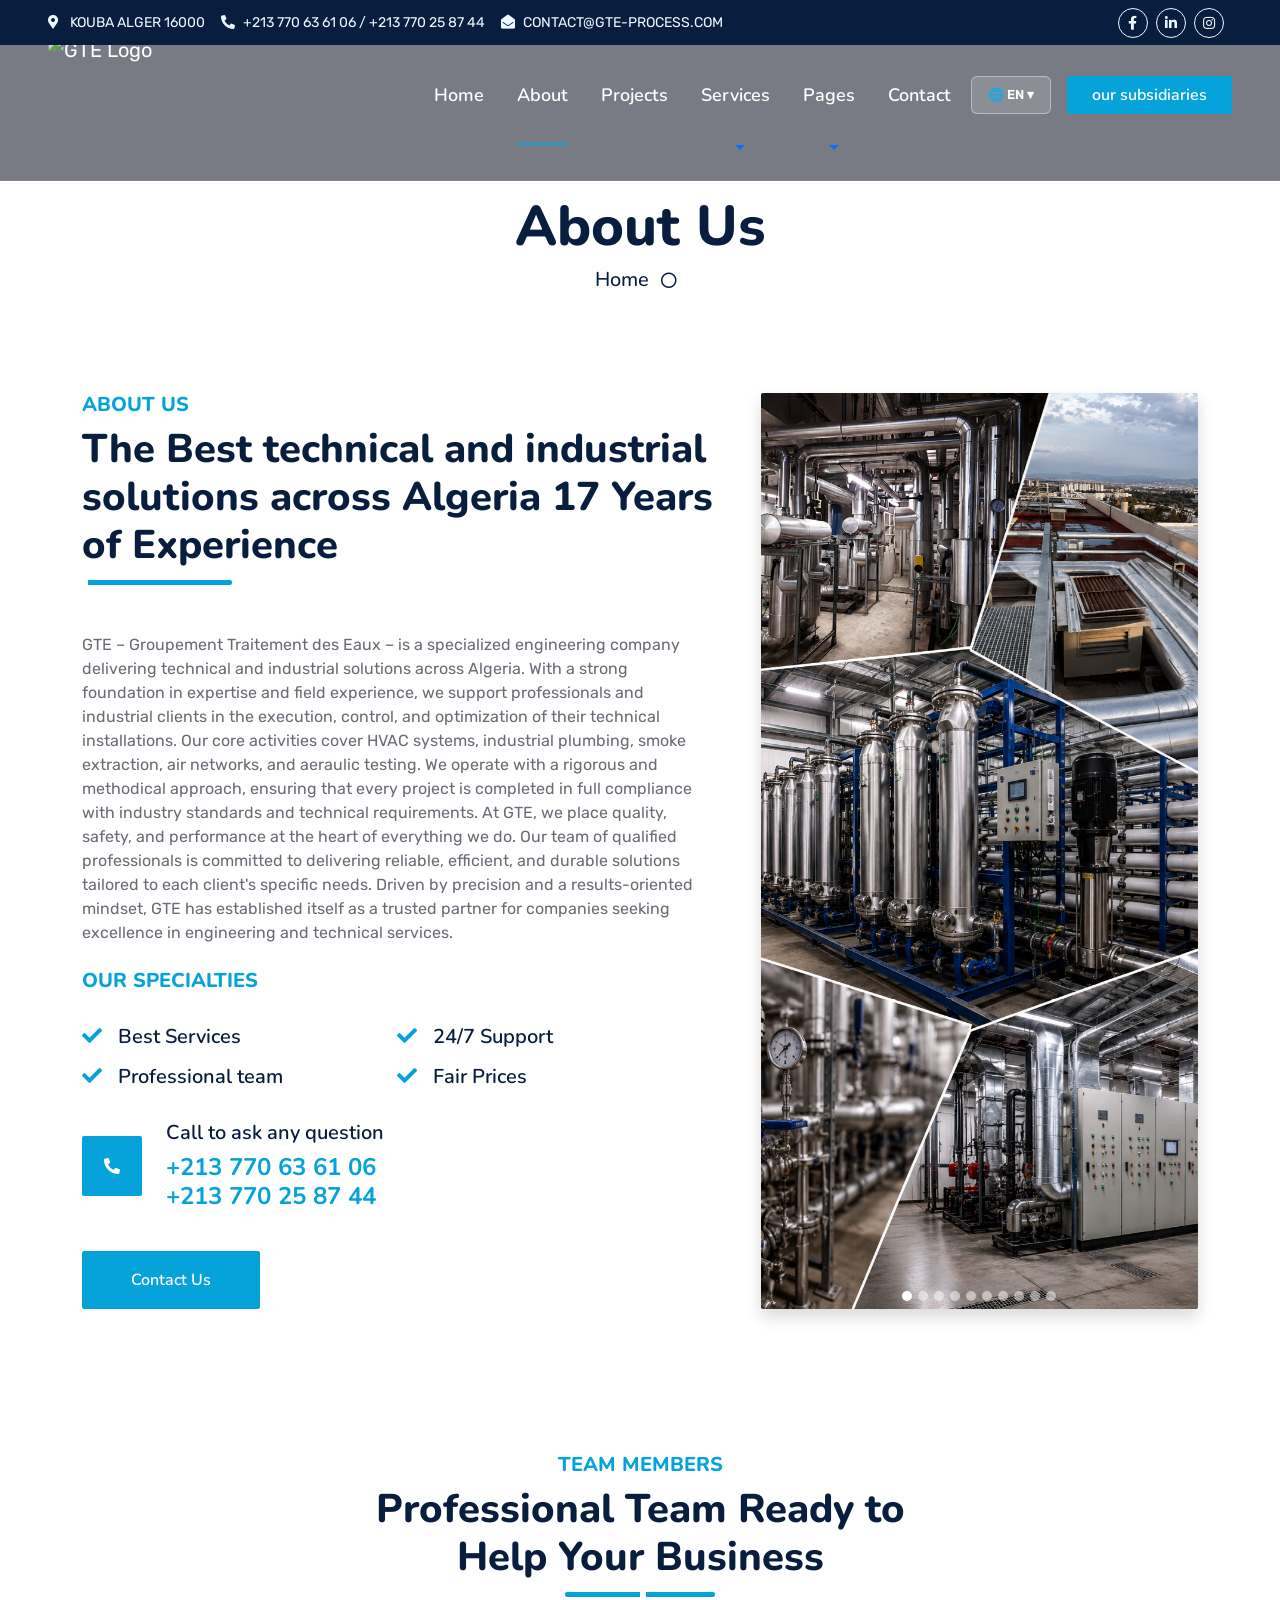
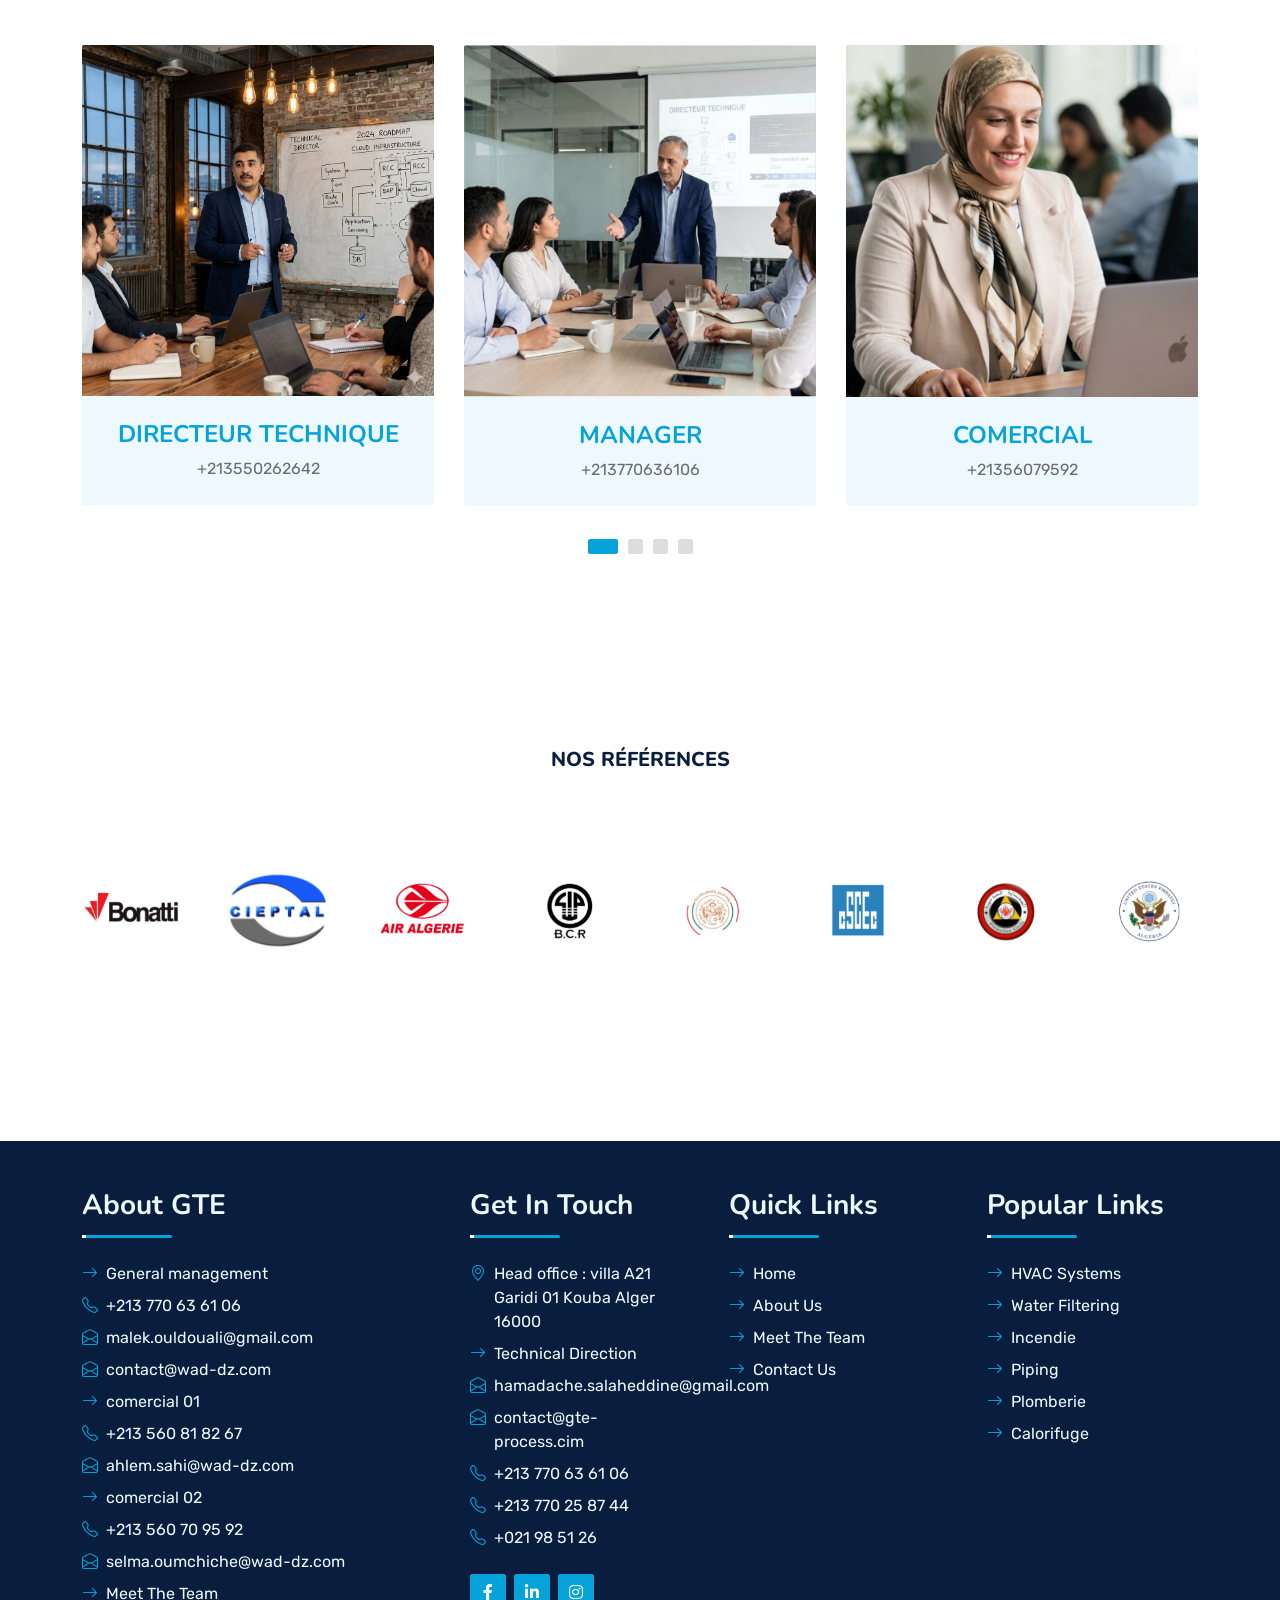
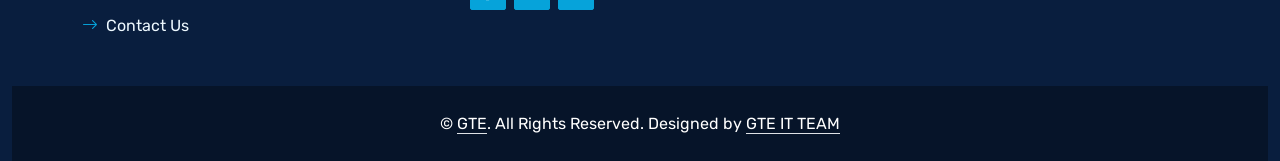
==== commit 136f2a0d: "update" ====
--- a/about.html
+++ b/about.html
@@ -187,7 +187,7 @@
         <div class="navbar-nav ms-auto py-0">
             <a href="index.html" class="nav-item nav-link">Home</a>
             <a href="about.html" class="nav-item nav-link active">About</a>
-            <a href="projects.html" class="nav-item nav-link">Projects</a>
+            <a href="Projects.html" class="nav-item nav-link">Projects</a>
 
             <!-- ── SERVICES DROPDOWN ── -->
             <div class="nav-item dropdown">
@@ -246,7 +246,7 @@
                 </div>
 
         <a href="https://wad-dz.com/" target="_blank" class="btn btn-primary ms-3 px-4">
-            Our Divisions
+            our subsidiaries
         </a>
     </div>
 </nav>
@@ -300,6 +300,8 @@
 At GTE, we place quality, safety, and performance at the heart of everything we do. Our team of qualified professionals is committed to delivering reliable, efficient, and durable solutions tailored to each client's specific needs.
 
 Driven by precision and a results-oriented mindset, GTE has established itself as a trusted partner for companies seeking excellence in engineering and technical services.</p>
+ <h5 class="fw-bold text-primary text-uppercase">Our Specialties</h5>
+                    &nbsp
                     <div class="row g-0 mb-3">
                         <div class="col-sm-6 wow zoomIn" data-wow-delay="0.2s">
                             <h5 class="mb-3"><i class="fa fa-check text-primary me-3"></i>Best Services</h5>
@@ -553,7 +555,6 @@
                     <img src="img/client8.png" alt="">
                     <img src="img/client9.png" alt="">
                     <img src="img/client10.png" alt="">
-                    <img src="img/client11.png" alt="">
                     <img src="img/client12.png" alt="">
                     <img src="img/client13.png" alt="">
                     <img src="img/client14.png" alt="">
@@ -563,7 +564,15 @@
                     <img src="img/client18.png" alt="">
                     <img src="img/client19.png" alt="">
                     <img src="img/client20.png" alt="">
-                    <img src="img/client33.png" alt="">
+                    <img src="img/client21.png" alt="">
+                    <img src="img/client22.png" alt="">
+                    <img src="img/client23.png" alt="">
+                    <img src="img/client24.png" alt="">
+                    <img src="img/client25.png" alt="">
+                    <img src="img/client26.png" alt="">
+                    <img src="img/client27.png" alt="">
+                    <img src="img/client28.png" alt="">
+                    <img src="img/client29.png" alt="">
                 </div>
             </div>
         </div>
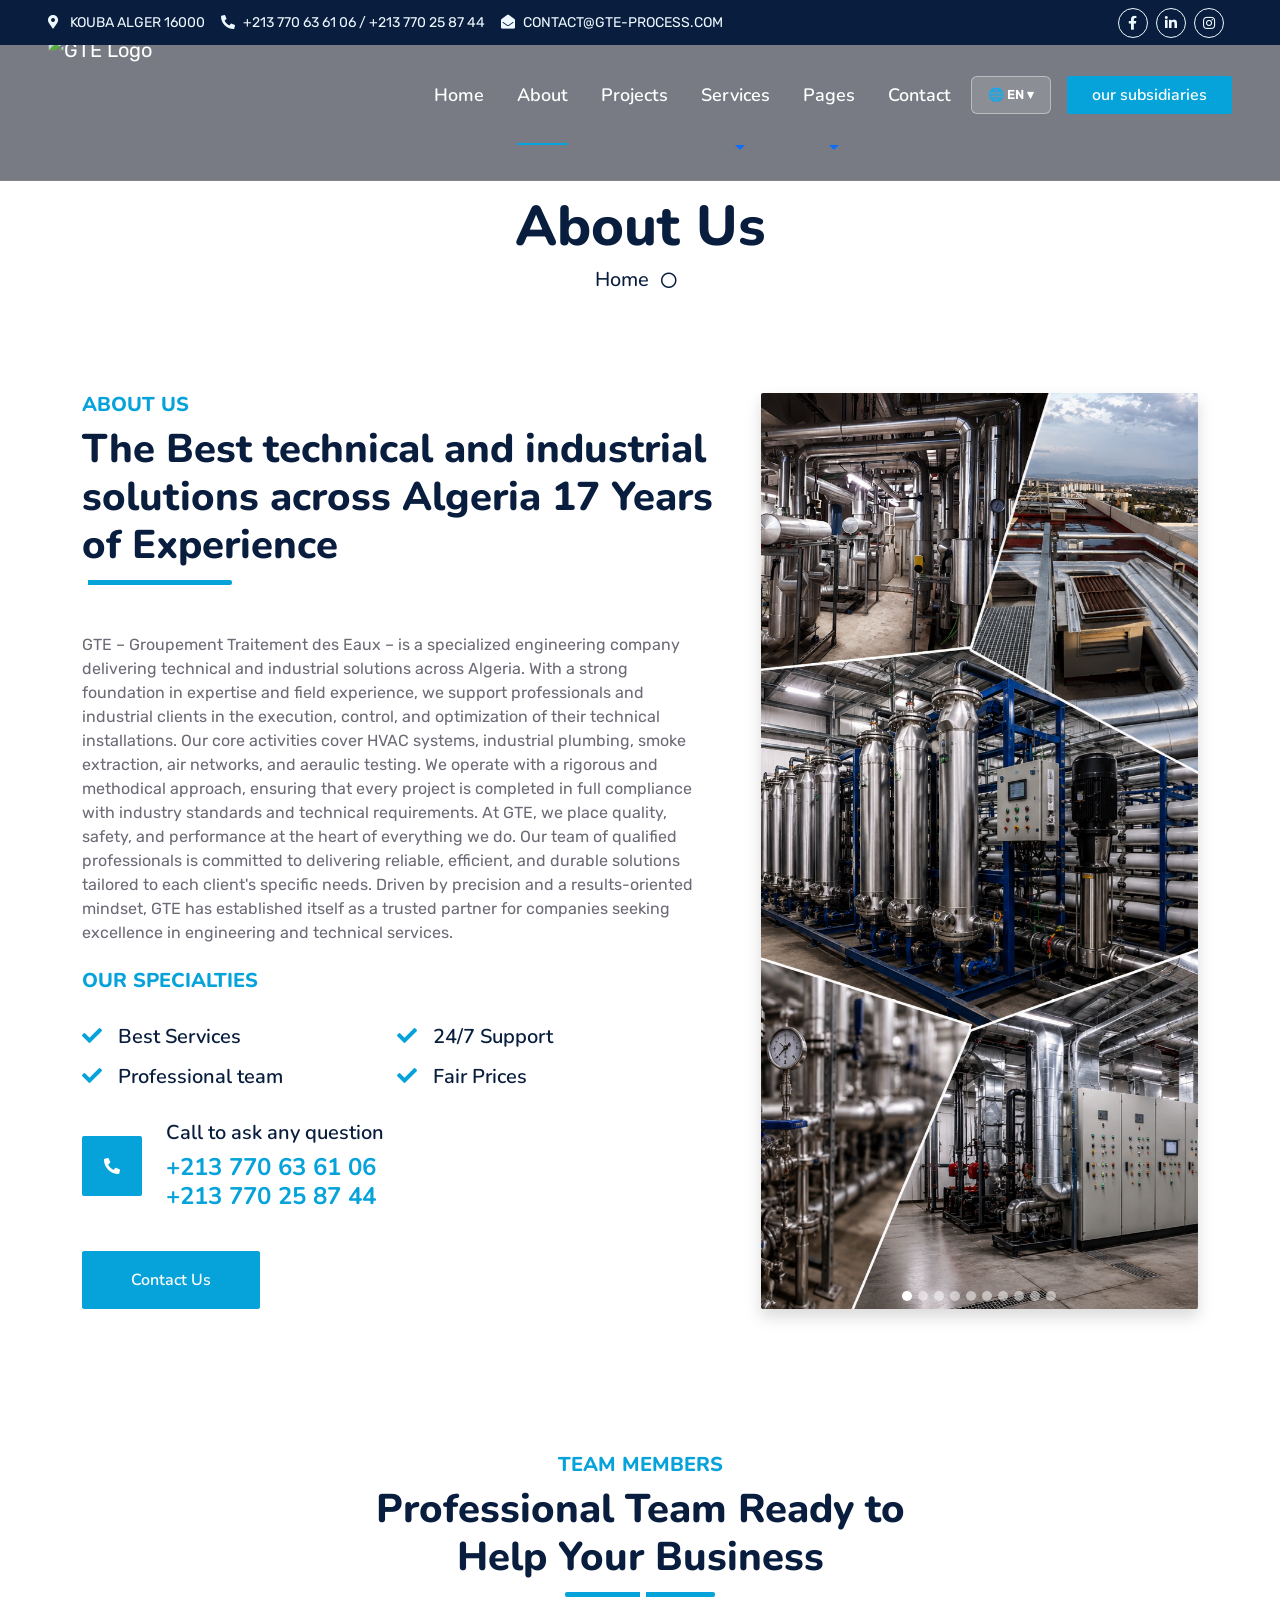
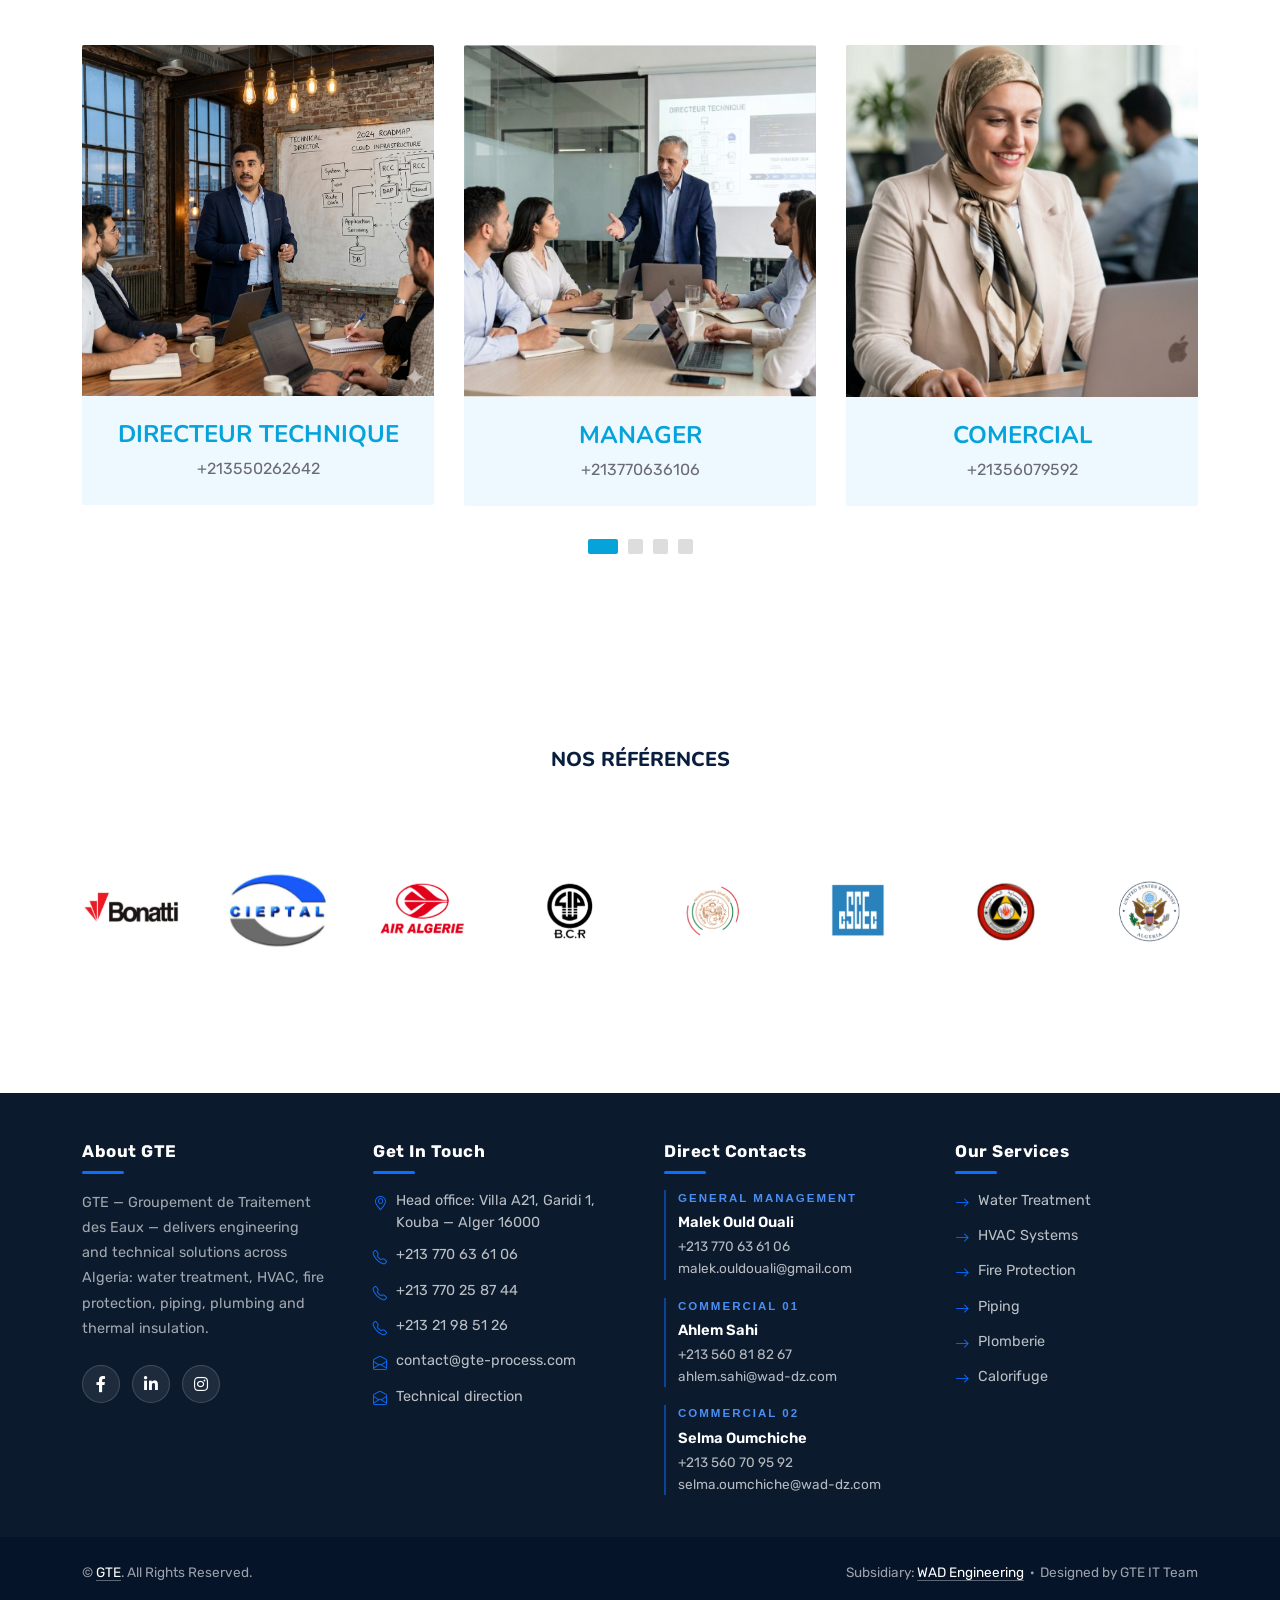
==== commit 672cb574: "footerfix" ====
--- a/about.html
+++ b/about.html
@@ -580,147 +580,119 @@
     <!-- Vendor End -->
     
 
-    <!-- Footer Start -->
-   <div class="container-fluid bg-dark text-light mt-5 wow fadeInUp" data-wow-delay="0.1s">
+    <!-- ═══════════════════════════════════════════════════════════════
+     GTE — FOOTER  CSS + HTML in one block)
+
+     ═══════════════════════════════════════════════════════════════ -->
+
+<style id="gte-footer-styles">
+.gte-footer{background:#0b1a2d;color:#fff;padding-top:3rem}
+.gte-footer .foot-title{font-family:'Rubik',sans-serif;font-size:1.05rem;font-weight:600;color:#fff;letter-spacing:.5px;margin-bottom:6px}
+.gte-footer .foot-title::after{content:"";display:block;width:42px;height:3px;background:#0d6efd;border-radius:2px;margin-top:10px}
+.gte-footer .foot-blurb{color:rgba(255,255,255,.62);font-size:.9rem;line-height:1.75}
+.gte-footer .foot-list{list-style:none;padding:0;margin:0}
+.gte-footer .foot-list li{margin-bottom:10px}
+.gte-footer .foot-list a,.gte-footer .foot-list span{color:rgba(255,255,255,.72);text-decoration:none;font-size:.9rem;display:flex;align-items:flex-start;gap:9px;line-height:1.55;transition:color .2s,transform .2s}
+.gte-footer .foot-list a:hover{color:#fff;transform:translateX(3px)}
+.gte-footer .foot-list i{color:#0d6efd;flex-shrink:0;margin-top:3px}
+.gte-footer .foot-person{border-left:2px solid rgba(13,110,253,.5);padding-left:12px;margin-bottom:18px}
+.gte-footer .foot-person .role{display:block;font-family:'Rajdhani',sans-serif;font-size:.72rem;font-weight:700;letter-spacing:2px;text-transform:uppercase;color:#4a8ff5;margin-bottom:4px}
+.gte-footer .foot-person .name{display:block;color:#fff;font-size:.92rem;font-weight:600;margin-bottom:3px}
+.gte-footer .foot-person a{display:block;color:rgba(255,255,255,.7);font-size:.85rem;text-decoration:none;line-height:1.6;word-break:break-word}
+.gte-footer .foot-person a:hover{color:#fff}
+.gte-footer .foot-social a{width:38px;height:38px;border-radius:50%;display:inline-flex;align-items:center;justify-content:center;background:rgba(255,255,255,.08);border:1px solid rgba(255,255,255,.16);color:#fff;margin-right:8px;transition:background .2s,transform .2s}
+.gte-footer .foot-social a:hover{background:#0d6efd;transform:translateY(-2px);color:#fff}
+.gte-copyright{background:#061429;color:rgba(255,255,255,.6);font-size:.85rem}
+.gte-copyright a{color:#fff;text-decoration:none;border-bottom:1px solid rgba(255,255,255,.35)}
+.gte-copyright a:hover{color:#4a8ff5}
+@media (max-width:767.98px){.gte-footer{padding-top:2.25rem}.gte-footer .foot-title{font-size:1rem}.gte-footer .foot-person{margin-bottom:14px}}
+</style>
+
+<footer class="gte-footer">
     <div class="container">
-        <div class="row gx-5">
-            <div class="col-lg-4 col-md-6 pt-5 mb-5">
-                <div class="section-title section-title-sm position-relative pb-3 mb-4">
-                    <h3 class="text-light mb-0">About GTE</h3>
-                </div>
-               <div class="link-animated d-flex flex-column justify-content-start">
-                            <a class="text-light mb-2" ><i class="bi bi-arrow-right text-primary me-2"></i>General management</a>
-                             <div class="d-flex mb-2">
-                            <i class="bi bi-telephone text-primary me-2"></i>
-                            <p class="mb-0">+213 770 63 61 06  </p>
-                            
-                        </div>
-                         <div class="d-flex mb-2">
-                            <i class="bi bi-envelope-open text-primary me-2"></i>
-                            <p class="mb-0">malek.ouldouali@gmail.com</p>
-                        </div>
-                          <div class="d-flex mb-2">
-                            <i class="bi bi-envelope-open text-primary me-2"></i>
-                            <p class="mb-0">contact@wad-dz.com</p>
-                        </div>
-                            <a class="text-light mb-2" ><i class="bi bi-arrow-right text-primary me-2"></i>comercial 01</a>
-                             <div class="d-flex mb-2">
-                            <i class="bi bi-telephone text-primary me-2"></i>
-                            <p class="mb-0">+213 560 81 82 67 </p>
-                            
-                        </div>
-                         <div class="d-flex mb-2">
-                            <i class="bi bi-envelope-open text-primary me-2"></i>
-                            <p class="mb-0">ahlem.sahi@wad-dz.com</p>
-                        </div>
-                            <a class="text-light mb-2" ><i class="bi bi-arrow-right text-primary me-2"></i>comercial 02</a>
-                              <div class="d-flex mb-2">
-                            <i class="bi bi-telephone text-primary me-2"></i>
-                            <p class="mb-0">+213 560 70 95 92 </p>
-                            
-                        </div>
-                         <div class="d-flex mb-2">
-                            <i class="bi bi-envelope-open text-primary me-2"></i>
-                            <p class="mb-0">selma.oumchiche@wad-dz.com</p>
-                        </div>
-
-                        
-                            <a class="text-light mb-2" ><i class="bi bi-arrow-right text-primary me-2"></i>Meet The Team</a>
-                            <a class="text-light" ><i class="bi bi-arrow-right text-primary me-2"></i>Contact Us</a>
-                        </div>
-                
-                
-            </div>
-            
-
-            <div class="col-lg-8 col-md-6">
-                <div class="row gx-5">
-                    <div class="col-lg-4 col-md-12 pt-5 mb-5">
-                        <div class="section-title section-title-sm position-relative pb-3 mb-4">
-                            <h3 class="text-light mb-0">Get In Touch</h3>
-                        </div>
-                        <div class="d-flex mb-2">
-                            <i class="bi bi-geo-alt text-primary me-2"></i>
-                            <p class="mb-0">Head office : villa A21  Garidi 01 Kouba Alger 16000</p>
-                        </div>
-                        <div class="d-flex mb-2">
-                            <i class="bi bi-arrow-right text-primary me-2"></i>
-                            <p class="mb-0">Technical Direction </p>
-                        </div>
-                        <div class="d-flex mb-2">
-                            <i class="bi bi-envelope-open text-primary me-2"></i>
-                            <p class="mb-0">hamadache.salaheddine@gmail.com</p>
-                        </div>
-                        <div class="d-flex mb-2">
-                            <i class="bi bi-envelope-open text-primary me-2"></i>
-                            <p class="mb-0">contact@gte-process.cim</p>
-                        </div>
-                        <div class="d-flex mb-2">
-                            <i class="bi bi-telephone text-primary me-2"></i>
-                            <p class="mb-0">+213 770 63 61 06  </p>
-                            
-                        </div>
-                        <div class="d-flex mb-2">
-                            <i class="bi bi-telephone text-primary me-2"></i>
-                            <p class="mb-0">+213 770 25 87 44  </p>
-                            
-                        </div>
-                        <div class="d-flex mb-2">
-                            <i class="bi bi-telephone text-primary me-2"></i>
-                            <p class="mb-0">+021 98 51 26  </p>
-                            
-                        </div>
-                        <div class="d-flex mt-4">
-                            <a class="btn btn-primary btn-square me-2" href="https://www.facebook.com/share/1PMKxYqSga"><i class="fab fa-facebook-f fw-normal"></i></a>
-                            <a class="btn btn-primary btn-square me-2" href="https://www.linkedin.com/in/salah-eddine-hamadache-89418013b"><i class="fab fa-linkedin-in fw-normal"></i></a>
-                            <a class="btn btn-primary btn-square" href="https://www.instagram.com/gteengineering1"><i class="fab fa-instagram fw-normal"></i></a>
-                        </div>
-                    </div>
-
-                    <div class="col-lg-4 col-md-12 pt-0 pt-lg-5 mb-5">
-                        <div class="section-title section-title-sm position-relative pb-3 mb-4">
-                            <h3 class="text-light mb-0">Quick Links</h3>
-                        </div>
-                        <div class="link-animated d-flex flex-column justify-content-start">
-                            <a class="text-light mb-2" href="index.html"><i class="bi bi-arrow-right text-primary me-2"></i>Home</a>
-                            <a class="text-light mb-2" href="about.html"><i class="bi bi-arrow-right text-primary me-2"></i>About Us</a>
-                            <a class="text-light mb-2" href="about.html"><i class="bi bi-arrow-right text-primary me-2"></i>Meet The Team</a>
-                            <a class="text-light" href="contact.html"><i class="bi bi-arrow-right text-primary me-2"></i>Contact Us</a>
-                        </div>
-                    </div>
-
-                    <div class="col-lg-4 col-md-12 pt-0 pt-lg-5 mb-5">
-                        <div class="section-title section-title-sm position-relative pb-3 mb-4">
-                            <h3 class="text-light mb-0">Popular Links</h3>
-                        </div>
-                        <div class="link-animated d-flex flex-column justify-content-start">
-                            <a class="text-light mb-2" href="hvac.html"><i class="bi bi-arrow-right text-primary me-2"></i>HVAC Systems</a>
-                            <a class="text-light mb-2" href="waterfiltering.html"><i class="bi bi-arrow-right text-primary me-2"></i>Water Filtering</a>
-                            <a class="text-light mb-2" href="incendie.html"><i class="bi bi-arrow-right text-primary me-2"></i>Incendie</a>
-                            <a class="text-light mb-2" href="piping.html"><i class="bi bi-arrow-right text-primary me-2"></i>Piping</a>
-                            <a class="text-light mb-2" href="plomberie.html"><i class="bi bi-arrow-right text-primary me-2"></i>Plomberie</a>
-                            <a class="text-light" href="calorifuge.html"><i class="bi bi-arrow-right text-primary me-2"></i>Calorifuge</a>
-                        </div>
-                    </div>
-                </div>
-            </div>
+        <div class="row gx-5 gy-5 pb-4">
+
+            <!-- 1 · About -->
+            <div class="col-lg-3 col-md-6">
+                <h3 class="foot-title">About GTE</h3>
+                <p class="foot-blurb mt-3 mb-4">
+                    GTE — Groupement de Traitement des Eaux — delivers engineering and
+                    technical solutions across Algeria: water treatment, HVAC, fire
+                    protection, piping, plumbing and thermal insulation.
+                </p>
+                <div class="foot-social">
+                    <a href="https://www.facebook.com/share/1PMKxYqSga" target="_blank" rel="noopener" aria-label="Facebook"><i class="fab fa-facebook-f"></i></a>
+                    <a href="https://www.linkedin.com/in/salah-eddine-hamadache-89418013b" target="_blank" rel="noopener" aria-label="LinkedIn"><i class="fab fa-linkedin-in"></i></a>
+                    <a href="https://www.instagram.com/gteengineering1" target="_blank" rel="noopener" aria-label="Instagram"><i class="fab fa-instagram"></i></a>
+                </div>
+            </div>
+
+            <!-- 2 · Head office -->
+            <div class="col-lg-3 col-md-6">
+                <h3 class="foot-title">Get In Touch</h3>
+                <ul class="foot-list mt-3">
+                    <li><span><i class="bi bi-geo-alt"></i>Head office: Villa A21, Garidi 1,<br>Kouba — Alger 16000</span></li>
+                    <li><a href="tel:+213770636106"><i class="bi bi-telephone"></i>+213 770 63 61 06</a></li>
+                    <li><a href="tel:+213770258744"><i class="bi bi-telephone"></i>+213 770 25 87 44</a></li>
+                    <li><a href="tel:+21321985126"><i class="bi bi-telephone"></i>+213 21 98 51 26</a></li>
+                    <li><a href="mailto:contact@gte-process.com"><i class="bi bi-envelope-open"></i>contact@gte-process.com</a></li>
+                    <li><a href="mailto:hamadache.salaheddine@gmail.com"><i class="bi bi-envelope-open"></i>Technical direction</a></li>
+                </ul>
+            </div>
+
+            <!-- 3 · Named contacts -->
+            <div class="col-lg-3 col-md-6">
+                <h3 class="foot-title">Direct Contacts</h3>
+                <div class="mt-3">
+                    <div class="foot-person">
+                        <span class="role">General management</span>
+                        <span class="name">Malek Ould Ouali</span>
+                        <a href="tel:+213770636106">+213 770 63 61 06</a>
+                        <a href="mailto:malek.ouldouali@gmail.com">malek.ouldouali@gmail.com</a>
+                    </div>
+                    <div class="foot-person">
+                        <span class="role">Commercial 01</span>
+                        <span class="name">Ahlem Sahi</span>
+                        <a href="tel:+213560818267">+213 560 81 82 67</a>
+                        <a href="mailto:ahlem.sahi@wad-dz.com">ahlem.sahi@wad-dz.com</a>
+                    </div>
+                    <div class="foot-person">
+                        <span class="role">Commercial 02</span>
+                        <span class="name">Selma Oumchiche</span>
+                        <a href="tel:+213560709592">+213 560 70 95 92</a>
+                        <a href="mailto:selma.oumchiche@wad-dz.com">selma.oumchiche@wad-dz.com</a>
+                    </div>
+                </div>
+            </div>
+
+            <!-- 4 · Navigation -->
+            <div class="col-lg-3 col-md-6">
+                <h3 class="foot-title">Our Services</h3>
+                <ul class="foot-list mt-3 mb-4">
+                    <li><a href="waterfiltering.html"><i class="bi bi-arrow-right"></i>Water Treatment</a></li>
+                    <li><a href="hvac.html"><i class="bi bi-arrow-right"></i>HVAC Systems</a></li>
+                    <li><a href="incendie.html"><i class="bi bi-arrow-right"></i>Fire Protection</a></li>
+                    <li><a href="piping.html"><i class="bi bi-arrow-right"></i>Piping</a></li>
+                    <li><a href="plomberie.html"><i class="bi bi-arrow-right"></i>Plomberie</a></li>
+                    <li><a href="calorifuge.html"><i class="bi bi-arrow-right"></i>Calorifuge</a></li>
+                </ul>
+                </ul>
+            </div>
+
         </div>
-     
+    </div>
+
+    <div class="gte-copyright">
+        <div class="container">
+            <div class="d-flex flex-column flex-md-row align-items-center justify-content-between text-center" style="min-height: 70px;">
+                <p class="mb-2 mb-md-0">&copy; <a href="index.html">GTE</a>. All Rights Reserved.</p>
+                <p class="mb-0">Subsidiary: <a href="https://wad-dz.com/" target="_blank" rel="noopener">WAD Engineering</a> &nbsp;·&nbsp; Designed by GTE IT Team</p>
+            </div>
         </div>
-
-<div class="container-fluid text-white" style="background: #061429;">
-    <div class="container text-center">
-        <div class="row justify-content-center">
-            <div class="col-lg-8 col-md-6">
-                <div class="d-flex align-items-center justify-content-center" style=" height: 75px;">
-                    <p class="mb-0">&copy; <a class="text-white border-bottom" href="index.html">GTE</a>. All Rights Reserved. 
-                    Designed by <a class="text-white border-bottom" href="#">GTE IT TEAM</a></p>
-                </div>
-            </div>
-        </div>
-    </div>
-</div>
-    <!-- Footer End -->
+    </div>
+</footer>
+<!-- ═══════════════ END GTE FOOTER ═══════════════ -->
+
 
 
     <!-- JavaScript Libraries -->
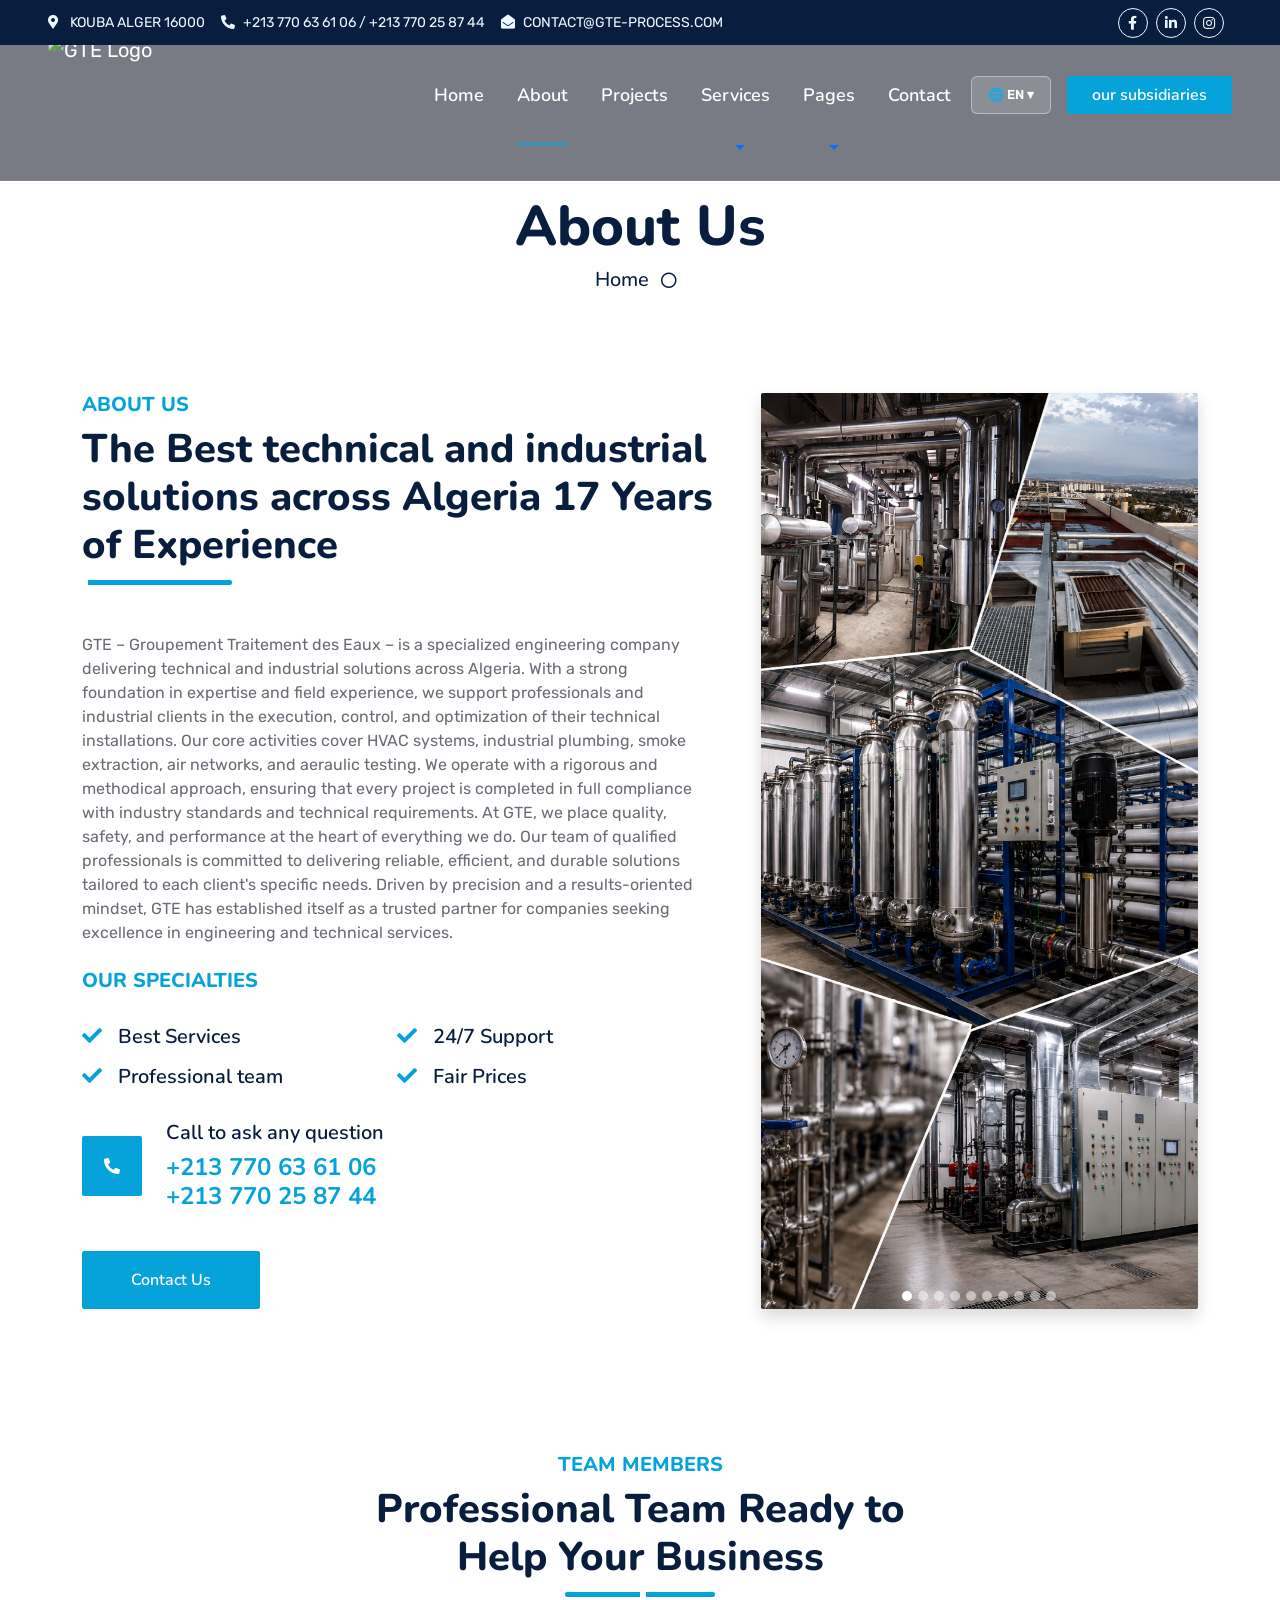
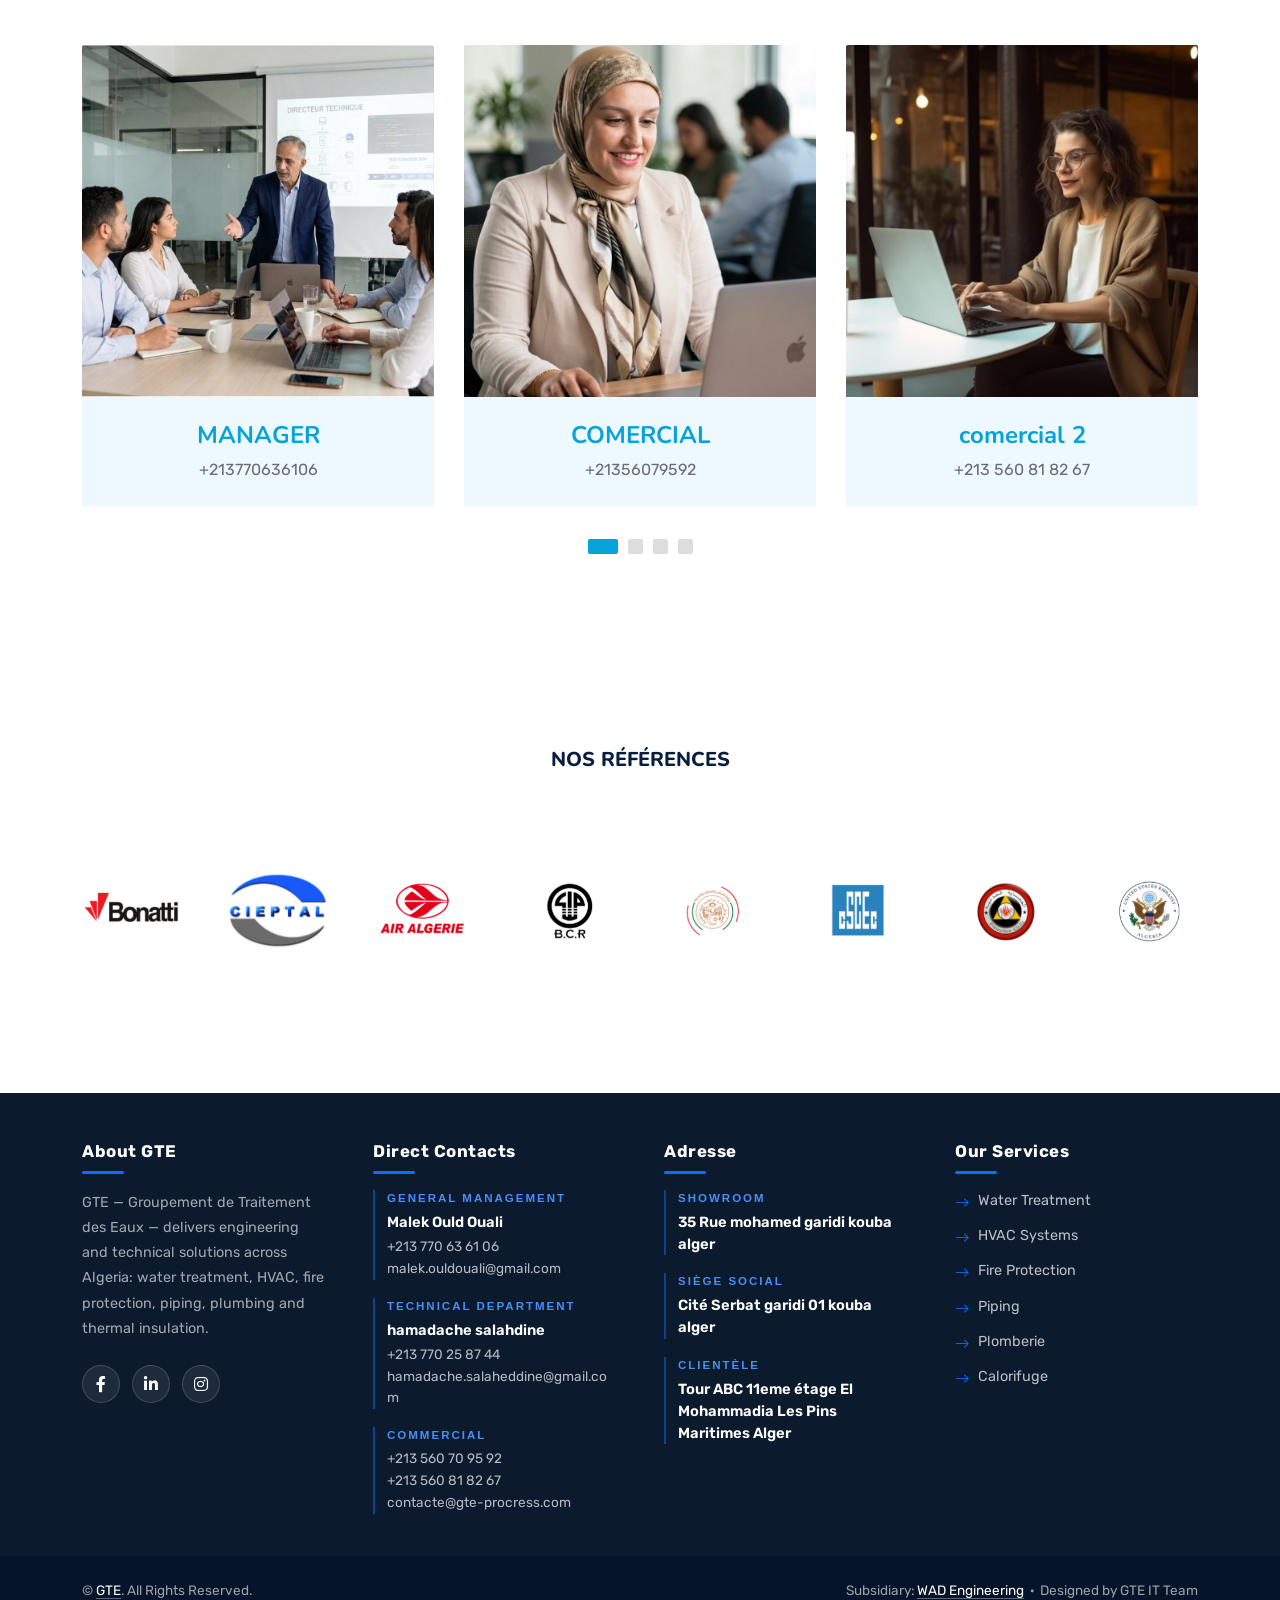
==== commit 9c4ac856: "update" ====
--- a/about.html
+++ b/about.html
@@ -513,19 +513,9 @@
                         <p class="text-uppercase m-0">+213 773 29 16 15</p>
                     </div>
                 </div>
-                <div class="team-item bg-light rounded overflow-hidden">
-                    <div class="team-img position-relative overflow-hidden">
-                        <img class="img-fluid w-100" src="img/islam.png" alt="">
-                        <div class="team-social">
-                            <a class="btn btn-lg btn-primary btn-lg-square rounded" href="#"><i class="fab fa-facebook-f fw-normal"></i></a>
-                            <a class="btn btn-lg btn-primary btn-lg-square rounded" href="#"><i class="fab fa-instagram fw-normal"></i></a>
-                            <a class="btn btn-lg btn-primary btn-lg-square rounded" href="#"><i class="fab fa-linkedin-in fw-normal"></i></a>
-                        </div>
-                    </div>
-                    <div class="text-center py-4">
-                        <h4 class="text-primary">HSE Department 2</h4>
-                        <p class="text-uppercase m-0">+213 772 04 30 77</p>
-                    </div>
+               
+                    </div>
+                    
                 </div>
             </div>
         </div>
@@ -627,21 +617,9 @@
                 </div>
             </div>
 
+           
             <!-- 2 · Head office -->
-            <div class="col-lg-3 col-md-6">
-                <h3 class="foot-title">Get In Touch</h3>
-                <ul class="foot-list mt-3">
-                    <li><span><i class="bi bi-geo-alt"></i>Head office: Villa A21, Garidi 1,<br>Kouba — Alger 16000</span></li>
-                    <li><a href="tel:+213770636106"><i class="bi bi-telephone"></i>+213 770 63 61 06</a></li>
-                    <li><a href="tel:+213770258744"><i class="bi bi-telephone"></i>+213 770 25 87 44</a></li>
-                    <li><a href="tel:+21321985126"><i class="bi bi-telephone"></i>+213 21 98 51 26</a></li>
-                    <li><a href="mailto:contact@gte-process.com"><i class="bi bi-envelope-open"></i>contact@gte-process.com</a></li>
-                    <li><a href="mailto:hamadache.salaheddine@gmail.com"><i class="bi bi-envelope-open"></i>Technical direction</a></li>
-                </ul>
-            </div>
-
-            <!-- 3 · Named contacts -->
-            <div class="col-lg-3 col-md-6">
+             <div class="col-lg-3 col-md-6">
                 <h3 class="foot-title">Direct Contacts</h3>
                 <div class="mt-3">
                     <div class="foot-person">
@@ -651,20 +629,41 @@
                         <a href="mailto:malek.ouldouali@gmail.com">malek.ouldouali@gmail.com</a>
                     </div>
                     <div class="foot-person">
-                        <span class="role">Commercial 01</span>
-                        <span class="name">Ahlem Sahi</span>
-                        <a href="tel:+213560818267">+213 560 81 82 67</a>
-                        <a href="mailto:ahlem.sahi@wad-dz.com">ahlem.sahi@wad-dz.com</a>
+                        <span class="role">Technical Department</span>
+                        <span class="name">hamadache salahdine</span>
+                        <a href="tel:+213560818267">+213 770 25 87 44</a>
+                        <a href="mailto:hamadache.salaheddine@gmail.com">hamadache.salaheddine@gmail.com</a>
                     </div>
                     <div class="foot-person">
-                        <span class="role">Commercial 02</span>
-                        <span class="name">Selma Oumchiche</span>
+                        <span class="role">Commercial</span>
                         <a href="tel:+213560709592">+213 560 70 95 92</a>
-                        <a href="mailto:selma.oumchiche@wad-dz.com">selma.oumchiche@wad-dz.com</a>
-                    </div>
-                </div>
-            </div>
-
+                        <a href="tel:+213 560 81 82 67">+213 560 81 82 67</a>
+                        <a href="mailto:contacte@gte-procress.com">contacte@gte-procress.com</a>
+                    </div>
+                </div>
+            </div>
+
+            <!-- 3 · Named contacts -->
+            <div class="col-lg-3 col-md-6">
+                <h3 class="foot-title">Adresse</h3>
+                <div class="mt-3">
+                    <div class="foot-person">
+                        <span class="role">Showroom</span>
+                        <span class="name">35 Rue mohamed garidi kouba alger </span>
+                       
+                    </div>
+                    <div class="foot-person">
+                        <span class="role">Siège social </span>
+                        <span class="name">Cité Serbat garidi 01 kouba alger </span>
+                       
+                    </div>
+                    <div class="foot-person">
+                        <span class="role">Clientèle</span>
+                        <span class="name">Tour ABC 11eme étage El Mohammadia Les Pins Maritimes Alger</span>
+                        
+                    </div>
+                </div>
+            </div>
             <!-- 4 · Navigation -->
             <div class="col-lg-3 col-md-6">
                 <h3 class="foot-title">Our Services</h3>
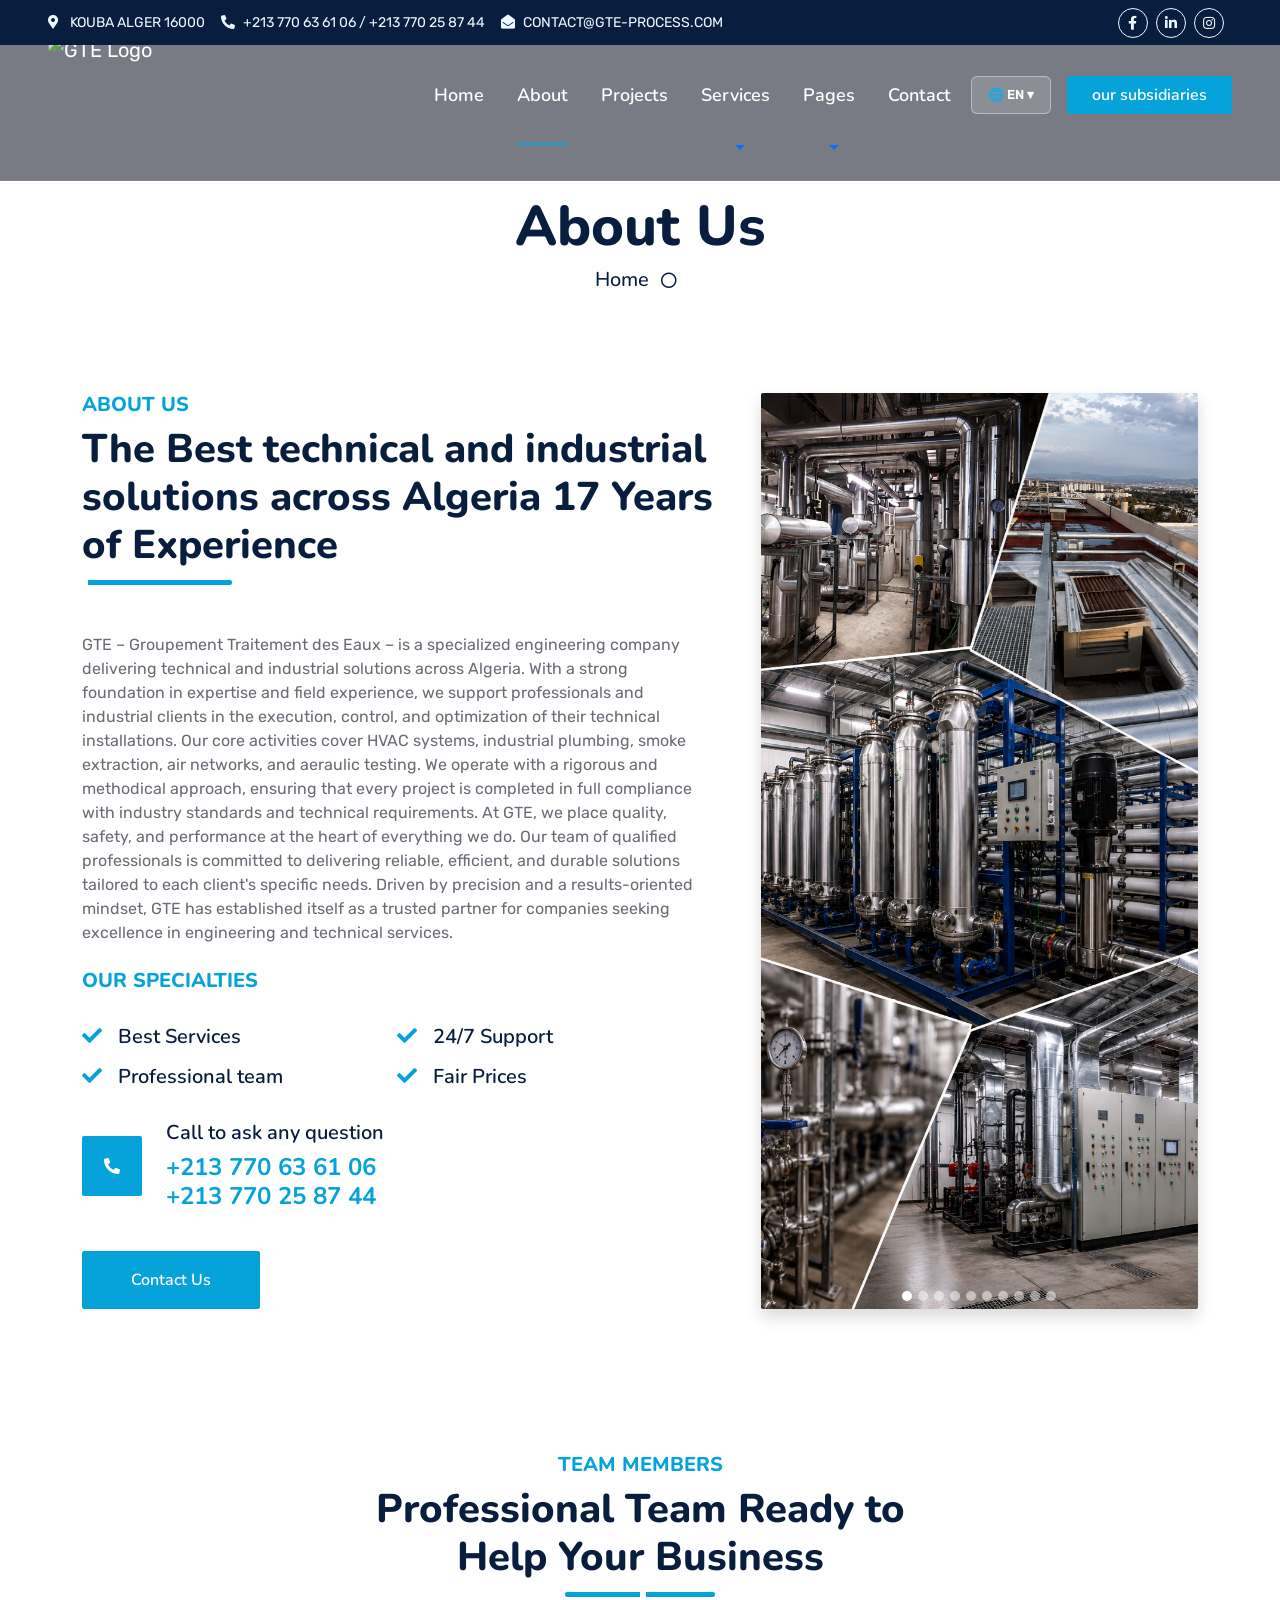
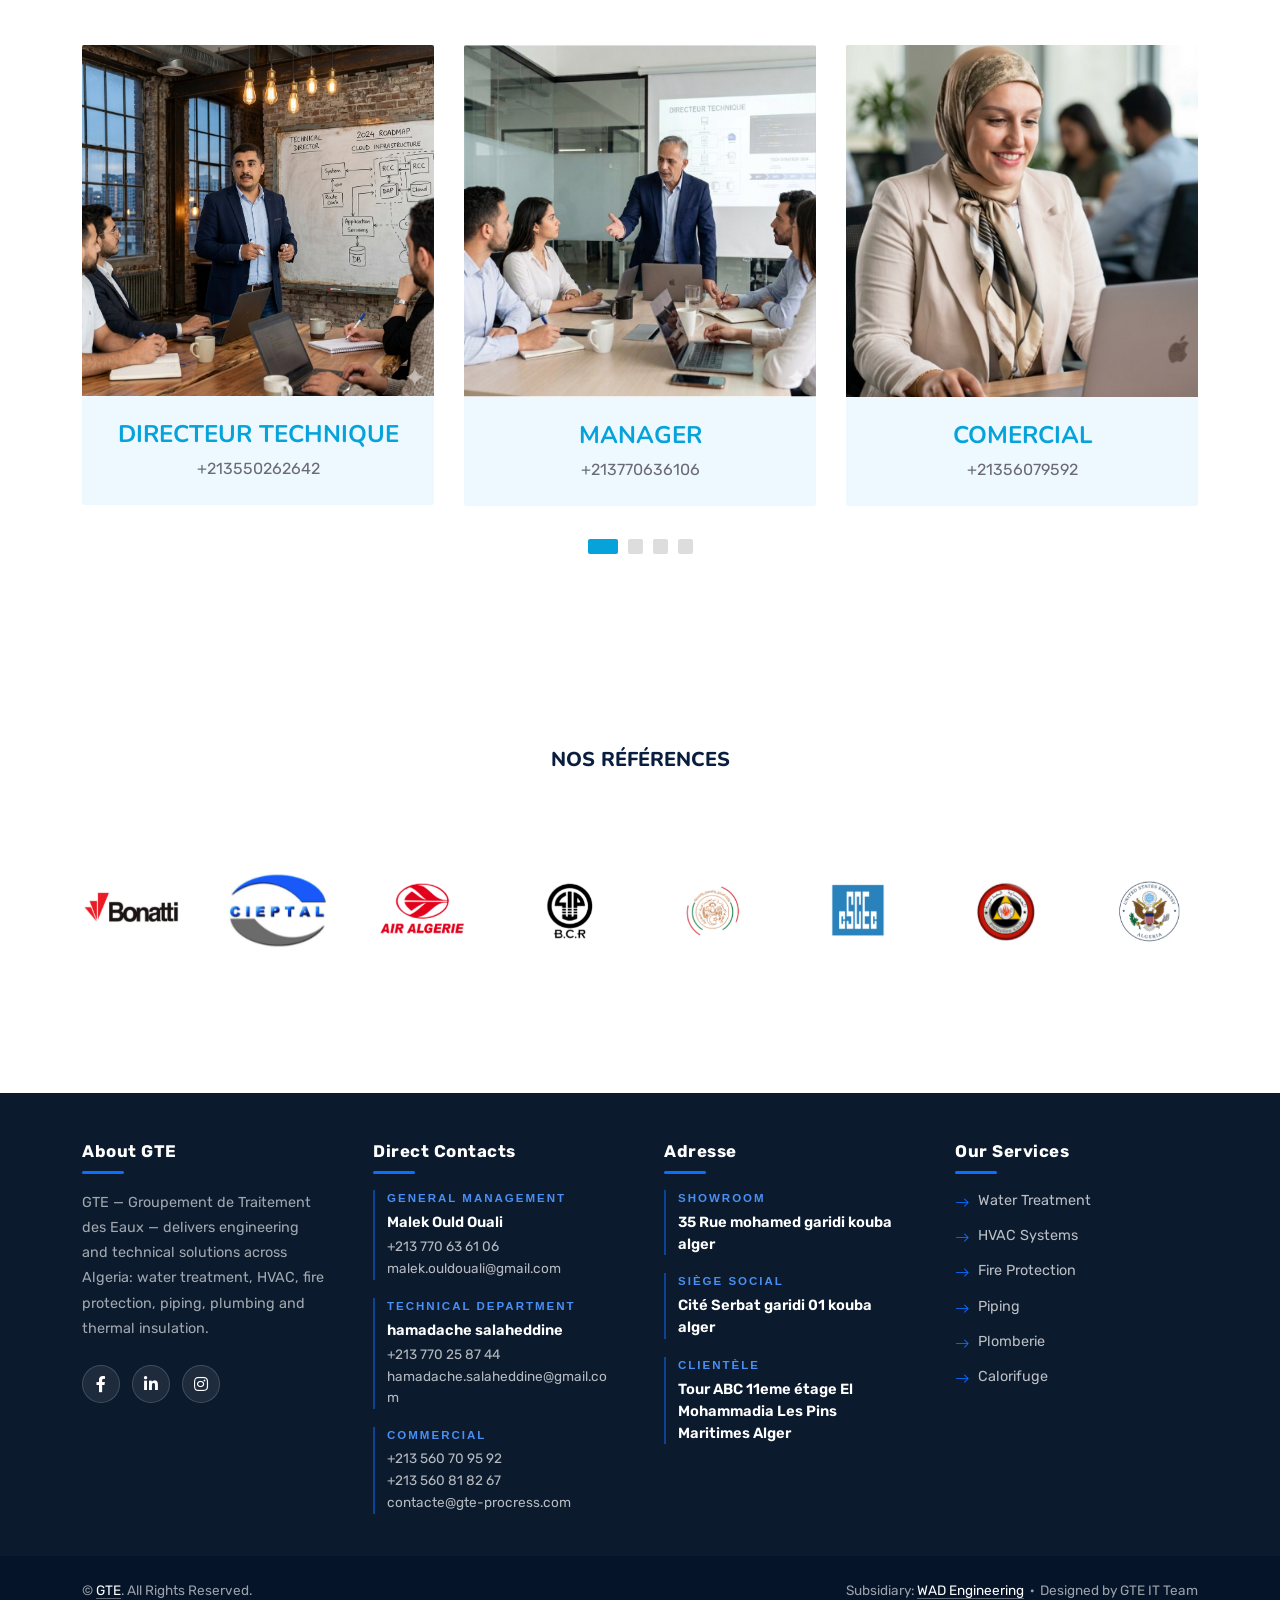
==== commit f5812483: "update" ====
--- a/about.html
+++ b/about.html
@@ -348,7 +348,6 @@
                                 <div class="carousel-item"><img src="img/about-5.jpeg" alt="GTE"></div>
                                 <div class="carousel-item"><img src="img/about-6.jpg" alt="GTE"></div>
                                 <div class="carousel-item"><img src="img/about-7.jpg" alt="GTE"></div>
-                                <div class="carousel-item"><img src="img/about-8.jpg" alt="GTE"></div>
                                 <div class="carousel-item"><img src="img/about-9.jpg" alt="GTE"></div>
                                 <div class="carousel-item"><img src="img/about-10.jpg" alt="GTE"></div>
                                  <div class="carousel-item"><img src="img/about-11.jpg" alt="GTE"></div>
@@ -630,7 +629,7 @@
                     </div>
                     <div class="foot-person">
                         <span class="role">Technical Department</span>
-                        <span class="name">hamadache salahdine</span>
+                        <span class="name">hamadache salaheddine</span>
                         <a href="tel:+213560818267">+213 770 25 87 44</a>
                         <a href="mailto:hamadache.salaheddine@gmail.com">hamadache.salaheddine@gmail.com</a>
                     </div>
